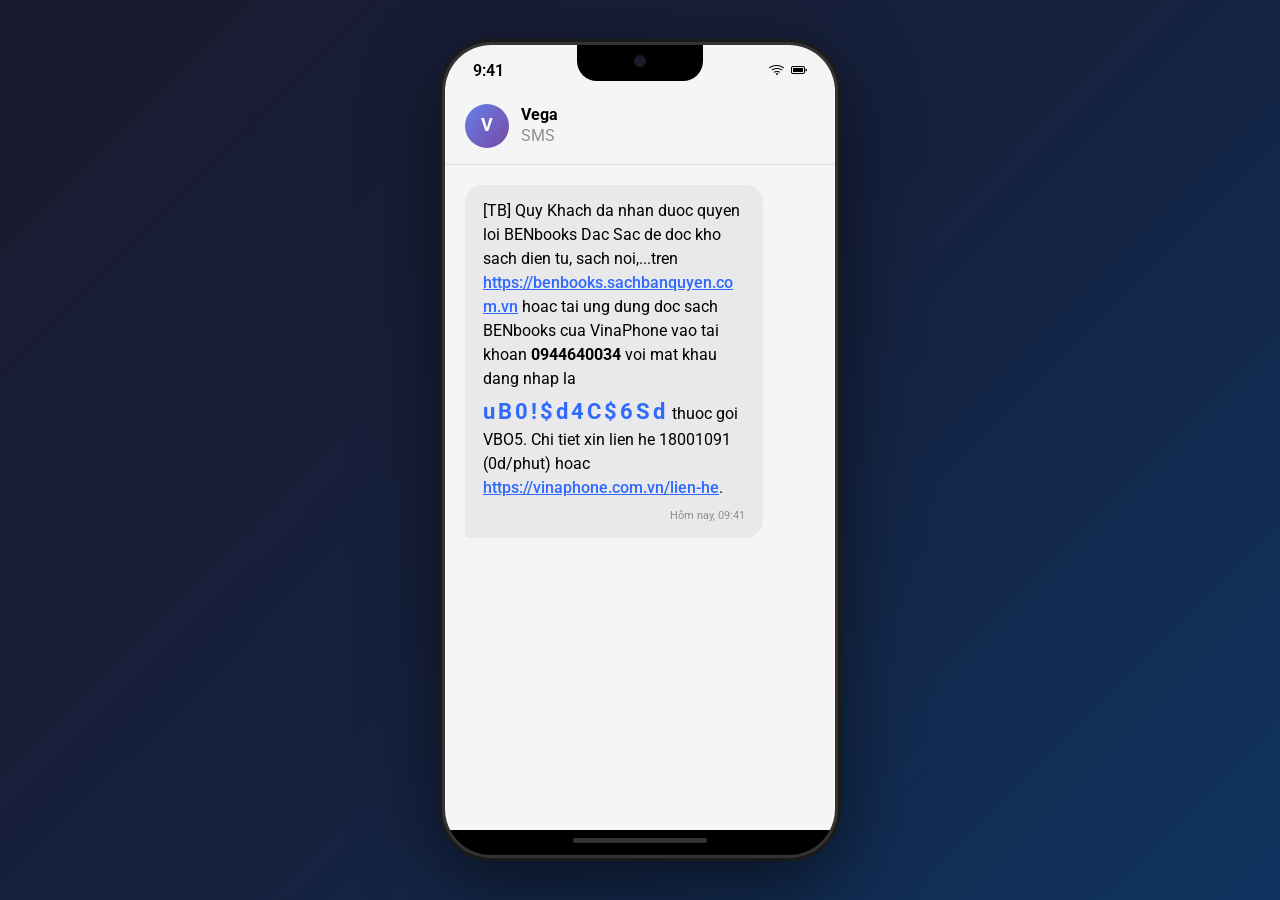
==== index.html @ 1af97e87 "feat: implement fullwidth suggested books block before footer" ====
<!DOCTYPE html>
<html lang="vi">
<head>
  <meta charset="UTF-8">
  <meta name="viewport" content="width=device-width, initial-scale=1.0">
  <meta name="description" content="BenBooks - Thư viện sách điện tử hội viên. Đọc sách online, ebook, audiobook chất lượng cao.">
  <title>BenBooks — Thư viện sách Hội viên</title>

  <!-- Bootstrap 5.3 -->
  <link href="https://cdn.jsdelivr.net/npm/bootstrap@5.3.2/dist/css/bootstrap.min.css" rel="stylesheet">
  <link href="https://cdn.jsdelivr.net/npm/bootstrap-icons@1.11.3/font/bootstrap-icons.min.css" rel="stylesheet">
  <!-- Custom -->
  <link href="https://cdn.jsdelivr.net/npm/@fancyapps/ui@5.0/dist/fancybox/fancybox.css" rel="stylesheet" />
  <link rel="stylesheet" href="css/style.css">
</head>
<body>

  <!-- ═══════════════════════════════════════════
       STEP 1: SMS SIMULATOR (iPhone 17 Pro Frame)
       ═══════════════════════════════════════════ -->
  <section id="page-sms" class="page-section active sms-page">
    <div class="iphone-frame">
      <!-- Notch / Dynamic Island -->
      <div class="iphone-notch"></div>
      <!-- Status bar -->
      <div class="iphone-status-bar">
        <span>9:41</span>
        <span class="status-icons"><i class="bi bi-wifi"></i> <i class="bi bi-battery-full"></i></span>
      </div>
      <!-- SMS Content -->
      <div class="sms-screen">
        <div class="sms-header">
          <div class="sms-avatar">V</div>
          <div class="sms-sender-info">
            <div class="sms-sender-name">Vega</div>
            <div class="sms-sender-sub">SMS</div>
          </div>
        </div>
        <div class="sms-body">
          <div class="sms-bubble">
            <p>[TB] Quy Khach da nhan duoc quyen loi BENbooks Dac Sac de doc kho sach dien tu, sach noi,...tren <a href="#" id="sms-link" class="sms-link">https://benbooks.sachbanquyen.com.vn</a> hoac tai ung dung doc sach BENbooks cua VinaPhone vao tai khoan <strong>0944640034</strong> voi mat khau dang nhap la <span class="sms-code">uB0!$d4C$6Sd</span> thuoc goi VBO5. Chi tiet xin lien he 18001091 (0d/phut) hoac <a href="#" class="sms-link">https://vinaphone.com.vn/lien-he</a>.</p>
            <div class="sms-time">Hôm nay, 09:41</div>
          </div>
        </div>
      </div>
      <!-- Home indicator -->
      <div class="iphone-home-bar"></div>
    </div>
  </section>

  <!-- ═══════════════════════════════════════════
       SHARED: HEADER (Yellow)
       ═══════════════════════════════════════════ -->
  <header class="site-header hidden-init" id="site-header">
    <div class="container-1440">
      <div class="header-inner">
        <!-- Row 1: Logo (Left) and Mobile Actions (Right) -->
        <a href="#" class="header-logo">
          <img src="assets/images/benbooks-logo.svg" alt="BenBooks">
        </a>
        <div class="header-mobile-right">
           <img src="assets/images/vip-icon.svg" class="vip-badge-icon" alt="VIP">
           <div class="divider-vertical"></div>
           <a href="#" class="btn-user-avatar-mobile" id="btn-user-mobile"><i class="bi bi-person-fill"></i></a>
        </div>

        <!-- Row 2: Hamburger + Search Wrapper -->
        <div class="header-search-wrapper">
          <button class="btn-mobile-menu" aria-label="Menu" id="btn-mobile-menu-btn"><i class="bi bi-list"></i></button>
          <div class="header-search-container">
            <div class="header-search">
              <input type="text" id="header-search-input" placeholder="Nhập từ khóa tìm kiếm">
              <button class="btn-search"><i class="bi bi-search"></i></button>
            </div>
          </div>
        </div>

        <!-- Desktop khu vực Action bên phải -->
        <div class="header-actions">
          <div class="header-hotline">
            <i class="bi bi-telephone-inbound"></i>
            <div class="hotline-text">
               <span class="hotline-lbl">Hotline:</span>
               <strong>0382832993</strong>
            </div>
          </div>
          <button class="btn-goicuoc" id="btn-goicuoc-header">
            <img src="assets/images/vip-icon.svg" class="vip-img-icon" alt="VIP"> Gói Cước
          </button>
          <a href="#" class="btn-user-avatar" id="btn-user-desktop"><i class="bi bi-person-fill"></i></a>
        </div>
      </div>
    </div>
  </header>

  <!-- ═══════════════════════════════════════════
       STEP 2 & 5: HOMEPAGE / LIBRARY
       ═══════════════════════════════════════════ -->
  <section id="page-homepage" class="page-section">
    <div class="container-1440">
      <div class="main-layout">
        <!-- Sidebar -->
        <aside class="sidebar" id="sidebar-content"></aside>
        
        <!-- Mobile Sidebar Overlay -->
        <div class="sidebar-overlay" id="sidebar-overlay"></div>

        <!-- Main Content -->
        <main class="main-content">
          <!-- Banner -->
          <div class="banner-wrapper">
            <div class="banner-img">
              <img src="assets/images/banner-welcome.jpg" alt="Chào mừng đến với tủ sách Benbooks dành cho hội viên">
            </div>
          </div>

          <!-- Filter -->
          <div class="filter-section">
            <div class="section-header">
              <h3 class="h5-title-upper">TẤT CẢ SÁCH <span class="book-count" id="book-count">(0)</span></h3>
            </div>
            <div class="filter-bar">
              <div class="filter-badges">
                <span class="filter-badge active" data-filter="all"><i class="bi bi-grid-3x3-gap"></i> Tất cả</span>
                <span class="filter-badge" data-filter="Ebook"><i class="bi bi-book"></i> Ebook</span>
                <span class="filter-badge" data-filter="Audio"><i class="bi bi-headphones"></i> Audio</span>
              </div>
              <div class="sort-controls">
                <span class="sort-label small-14">Sắp xếp theo:</span>
                <div class="sort-buttons">
                  <button class="sort-btn active" data-sort="popular">Bán chạy</button>
                  <button class="sort-btn" data-sort="views">Phổ biến</button>
                  <button class="sort-btn" data-sort="newest">Mới nhất</button>
                  <button class="sort-btn" data-sort="price">Theo giá</button>
                </div>
              </div>
            </div>
          </div>

          <!-- Books Grid -->
          <div class="books-grid" id="books-grid"></div>

          <!-- Pagination -->
          <div class="pagination-wrapper">
            <ul class="pagination" id="pagination-list"></ul>
          </div>
        </main>
      </div>
    </div>
  </section>

  <!-- ═══════════════════════════════════════════
       STEP 3: LOGIN PAGE
       ═══════════════════════════════════════════ -->
  <section id="page-login" class="page-section">
    <div class="login-page-wrapper">
      <div class="login-card">
        <h2 class="h5-title-upper">ĐĂNG NHẬP HỆ THỐNG</h2>
        <div class="mb-3 text-start">
          <div class="input-group">
            <span class="input-group-text"><i class="bi bi-telephone"></i></span>
            <input type="tel" class="form-control" id="login-phone" value="+84944640034" placeholder="Số điện thoại">
          </div>
        </div>
        <div class="mb-3 text-start">
          <div class="input-group">
            <span class="input-group-text"><i class="bi bi-shield-lock"></i></span>
            <input type="text" class="form-control" id="login-code" placeholder="Nhập mật khẩu đăng nhập từ SMS">
            <span class="input-group-text" style="cursor:pointer"><i class="bi bi-eye-slash" id="toggle-code"></i></span>
          </div>
        </div>
        <button class="btn-login" id="btn-login">
          <span class="btn-login-text">ĐĂNG NHẬP</span>
          <span class="btn-login-loader d-none"><span class="spinner-border spinner-border-sm me-2"></span>Đang xử lý...</span>
        </button>
      </div>
    </div>
  </section>

  <!-- ═══════════════════════════════════════════
       STEP 6: BOOK DETAIL
       ═══════════════════════════════════════════ -->
  <section id="page-detail" class="page-section">
    <!-- Top Block: Full-width White Background -->
    <div class="detail-top-bg pt-3 pb-4">
      <div class="detail-wrapper container-1440">
        <!-- Breadcrumb -->
        <nav class="breadcrumb-bar">
          <a href="#" data-action="go-homepage"><i class="bi bi-house"></i> Trang chủ</a>
          <span> / </span>
          <a href="#" id="detail-crumb-cat" data-action="go-homepage">Ebook</a>
          <span> / </span>
          <span id="detail-crumb-title">...</span>
        </nav>

        <div class="row g-4 mb-4">
          <!-- LEFT: Cover + Thumbs -->
          <div class="col-lg-6">
            <div class="detail-cover-wrap">
              <div class="detail-cover-box" id="detail-cover-box">
                <img src="" id="detail-cover-img" alt="Book Cover" class="hidden-init">
                <span id="detail-cover-loading">Đang tải...</span>
              </div>
              <!-- Tag Hội Viên Overlay -->
              <img src="assets/images/tag-hoi-vien.svg" alt="Hội Viên Tag" class="cover-tag-vip" id="detail-cover-tag" style="display:none;">
            </div>
            
            <!-- Thumbs Carousel Strip -->
            <div class="detail-thumbs-container" id="detail-thumbs-list">
              <!-- Sẽ được fill bằng app.js -->
            </div>
          </div>

          <!-- RIGHT: Book Info -->
          <div class="col-lg-6 detail-info-column">
            <h1 class="detail-h1" id="detail-book-title">[Ebook] Đang tải...</h1>
            <p class="detail-subtitle" id="detail-subtitle">Subtitle title</p>

            <div class="detail-meta">
              <span class="detail-rating"><strong id="detail-book-rating">4.5</strong> <span class="stars">★★★★★</span></span>
              <span class="meta-divider"></span>
              <span class="detail-views"><strong id="detail-book-views">52358</strong> Lượt xem</span>
              <span class="meta-divider"></span>
              <span class="detail-editions"><strong id="detail-book-editions">3639</strong> Đã bán</span>
              
              <div class="meta-action-right">
                <button class="btn-share-round"><i class="bi bi-share-fill"></i></button>
              </div>
            </div>

            <table class="detail-info-table">
              <tr>
                <td class="lbl">Danh mục:</td>
                <td id="detail-cat-link">
                  <span class="category-tag">Sách Thiếu nhi</span>
                  <span class="category-tag">Minh họa</span>
                  <span class="category-tag">Truyện tranh</span>
                </td>
              </tr>
              <tr>
                <td class="lbl">Gói cước:</td>
                <td id="detail-package">
                  <img src="assets/images/tag-hoi-vien.svg" alt="Hội Viên" style="height: 22px; vertical-align: middle;">
                </td>
              </tr>
            </table>

            <div class="detail-formats-section">
              <p class="detail-label">Chọn loại</p>
              <div class="detail-formats-grid" id="detail-format-selector">
                <!-- Cards format hiển thị tại đây -->
              </div>
            </div>

            <button class="btn-read-now-large" id="btn-read-now">Đọc ngay</button>
          </div>
        </div>
      </div>
    </div> <!-- / .detail-top-bg -->

    <!-- Bottom Block: Two Column Layout (Left Info, Right Sidebar) -->
    <div class="detail-bottom-bg py-5">
      <div class="container-1440">
        <div class="main-layout detail-bottom-layout">
          <!-- Main Content Left -->
          <main class="main-content">
            
            <!-- Author & Publisher Section -->
            <div class="row gx-4 mb-4 author-publisher-row">
              <div class="col-md-6 mb-3 mb-md-0">
                <div class="author-pub-block">
                  <span class="ap-label">Tác giả</span>
                  <div class="ap-content">
                    <div class="d-flex align-items-center">
                      <img src="assets/images/author-avatar-placeholder.jpg" class="author-avatar" onerror="this.style.display='none';this.nextElementSibling.style.display='flex'">
                      <div class="author-avatar-fallback">EC</div>
                      <div class="ms-3">
                        <div class="author-name-row">
                          <strong id="detail-author-name">Elizabeth Cole</strong>
                        </div>
                        <div class="author-role" id="author-role">Chủ biên</div>
                      </div>
                    </div>
                    <button class="btn-xem-chi-tiet">Xem chi tiết</button>
                  </div>
                </div>
              </div>
              <div class="col-md-6">
                <div class="author-pub-block">
                  <span class="ap-label">Được bán bởi:</span>
                  <div class="ap-content">
                    <div class="d-flex align-items-center">
                      <img src="assets/images/benito-logo-short.svg" class="nxb-logo" alt="NXB Logo" onerror="this.src='assets/images/tag-hoi-vien.svg'">
                      <div class="ms-3">
                        <div class="publisher-name" id="publisher-name">Công ty CP văn hóa và bản quyền Benito</div>
                        <div class="publisher-addr"><i class="bi bi-shield-check" style="color:#28a745"></i> Nhà phát hành tin cậy</div>
                      </div>
                    </div>
                  </div>
                </div>
              </div>
            </div>

            <!-- Publication Info -->
            <div class="yellow-header-box mb-4">
              <div class="yellow-header">THÔNG TIN XUẤT BẢN</div>
              <div class="pub-grid">
                <div class="pub-cell pub-label"><i class="bi bi-building"></i> NXB:</div>
                <div class="pub-cell">Nhà Xuất Bản xây dựng</div>
                <div class="pub-cell pub-label"><i class="bi bi-person"></i> Người dịch:</div>
                <div class="pub-cell">Phạm Vĩnh Cư</div>

                <div class="pub-cell pub-label"><i class="bi bi-calendar"></i> Năm XB:</div>
                <div class="pub-cell">2019</div>
                <div class="pub-cell pub-label"><i class="bi bi-book"></i> Loại sách:</div>
                <div class="pub-cell">Ebook; Sách giấy; Audio Book</div>

                <div class="pub-cell pub-label"><i class="bi bi-rulers"></i> Kt bìa:</div>
                <div class="pub-cell">16x24 cm</div>
                <div class="pub-cell pub-label"><i class="bi bi-file-earmark-text"></i> Số trang:</div>
                <div class="pub-cell">202 trang</div>

                <div class="pub-cell pub-label"><i class="bi bi-globe"></i> Quốc gia:</div>
                <div class="pub-cell">Đức</div>
                <div class="pub-cell pub-label"><i class="bi bi-translate"></i> Ngôn ngữ:</div>
                <div class="pub-cell">Tiếng Việt</div>
                
                <div class="pub-cell pub-label"><i class="bi bi-upc-scan"></i> Mã ISBN:</div>
                <div class="pub-cell">978-604-82-3892-6</div>
                <div class="pub-cell pub-label"><i class="bi bi-phone"></i> Mã ISBN Điện tử:</div>
                <div class="pub-cell">978-604-82-3892-6</div>
              </div>
            </div>

            <!-- Tabs: Giới thiệu / Mục lục -->
            <div class="detail-tabs mb-4">
              <div class="yellow-tabs-bar">
                <ul class="nav nav-pills" role="tablist">
                  <li class="nav-item"><button class="nav-link active" data-bs-toggle="tab" data-bs-target="#tab-intro">Giới thiệu</button></li>
                  <li class="nav-item"><button class="nav-link" data-bs-toggle="tab" data-bs-target="#tab-toc">Mục lục</button></li>
                </ul>
              </div>
              <div class="tab-content yellow-tabs-content">
                <div class="tab-pane fade show active" id="tab-intro">
                  <div class="tab-content-body" id="detail-book-desc">
                    <strong>Cơ thể siêu rắc rối</strong><br><br>Nhấn xem đầy đủ để hiển thị mô tả chi tiết của sách.
                  </div>
                  <a href="#" class="see-more-down"><i class="bi bi-chevron-down"></i> Xem đầy đủ</a>
                </div>
                <div class="tab-pane fade" id="tab-toc">
                  <div class="tab-content-body" id="detail-book-toc">
                    <ul class="toc-list">
                      <li>Chương 1: Khởi đầu</li>
                      <li>Chương 2: Hành trình</li>
                    </ul>
                  </div>
                </div>
              </div>
            </div>

            <!-- Comments -->
            <div class="yellow-header-box mb-4">
              <div class="yellow-header">BÌNH LUẬN</div>
              <div class="comments-body">
                <div class="comment-item">
                  <div class="comment-avatar">T</div>
                  <div class="comment-content">
                    <strong>Tiến</strong>
                    <p>Mình không mua được sách Admin ơi?</p>
                    <div class="comment-actions"><a href="#">Trả lời</a><span> - 23 giờ trước</span></div>
                    
                    <!-- Nested Reply -->
                    <div class="comment-reply">
                      <img src="assets/images/benito-logo-short.svg" class="reply-avatar" alt="Admin" onerror="this.src='assets/images/tag-hoi-vien.svg'">
                      <div class="reply-content">
                        <strong>Thành Luân</strong> <span class="badge-admin">Quản Trị Viên</span>
                        <p>Chào bạn!<br>Bên mình đã nhắn tin hướng dẫn, bạn vui lòng kiểm tra email nhé!<br>Xin cảm ơn bạn.</p>
                        <div class="comment-actions"><a href="#">Trả lời</a><span> - 23 giờ trước</span></div>
                      </div>
                    </div>
                  </div>
                </div>
                
                <div class="comment-input-box mt-3">
                  <textarea rows="3" placeholder="Mời Bạn để lại bình luận..."></textarea>
                  <div class="text-end mt-2 me-2 mb-2"><button class="btn-comment-submit">Gửi bình luận</button></div>
                </div>
              </div>
            </div>

            <!-- Related Books -->
            <div class="related-section mb-4">
              <div class="section-header">
                <h3 class="h5-title-upper"><i class="bi bi-book"></i> SÁCH CÙNG CHỦ ĐỀ</h3>
                <a href="#" data-action="go-homepage">Xem tất cả <i class="bi bi-chevron-right"></i></a>
              </div>
              <div class="books-scroll-wrap" id="related-books-grid"></div>
            </div>


          </main> <!-- / .main-content -->

          <!-- Sidebar Right -->
          <aside class="sidebar details-page-sidebar">
            <div class="vip-cta-box mb-4">
              <img src="assets/images/vip-icon.svg" class="vip-icon-lg" alt="VIP" onerror="this.src='assets/images/tag-hoi-vien.svg'">
              <p>Đọc toàn bộ kho sách 10,000+<br>sách điện tử, sách nói, sách<br>tương tác... trên toàn hệ thống<br>benbooks</p>
              <button class="btn-tro-thanh-hv">Trở thành hội viên</button>
            </div>
            
            <div id="detail-sidebar-content">
              <!-- Sẽ được fill bằng createSidebarHTML() nhưng kế thừa CSS vàng -->
            </div>
          </aside>

        </div> <!-- / .main-layout -->
      </div>
    </div> <!-- / .detail-bottom-bg -->

    <!-- FULL WIDTH SUGGESTION BLOCK -->
    <div class="suggested-fullwidth-block">
      <div class="container-1440">
        <h3 class="h5-title-upper text-uppercase" style="font-weight:700">GỢI Ý CHO BẠN</h3>
        <div class="suggested-carousel-wrap">
          <button class="btn-carousel-nav prev"><i class="bi bi-chevron-left"></i></button>
          <div class="books-scroll-wrap" id="suggested-books-grid"></div>
          <button class="btn-carousel-nav next"><i class="bi bi-chevron-right"></i></button>
        </div>
      </div>
    </div>
  </section>


  <!-- ═══════════════════════════════════════════
       READER OVERLAY (Full-screen EPUB Reader)
       ═══════════════════════════════════════════ -->
  <div class="reader-overlay" id="reader-overlay">
    <div class="reader-header-bar">
      <div class="reader-header-left">
        <button data-action="close-reader"><i class="bi bi-arrow-left"></i> Đóng</button>
        <button id="btn-toggle-toc" class="reader-toc-btn"><i class="bi bi-list"></i> Mục lục</button>
      </div>
      <span class="reader-title" id="reader-book-title">Đang đọc...</span>
      <div class="reader-header-right">
        <button id="btn-font-decrease" class="reader-font-btn" title="Thu nhỏ chữ"><i class="bi bi-type"></i>−</button>
        <span class="reader-font-size" id="reader-font-size">16</span>
        <button id="btn-font-increase" class="reader-font-btn" title="Phóng to chữ"><i class="bi bi-type"></i>+</button>
        <button id="btn-reader-settings" title="Cài đặt"><i class="bi bi-gear"></i></button>
        <button data-action="close-reader"><i class="bi bi-x-lg"></i></button>
        
        <!-- Settings Panel -->
        <div class="reader-settings-panel" id="reader-settings-panel">
          <div class="setting-group">
            <span class="setting-label">Màu nền</span>
            <div class="setting-options">
              <button class="setting-btn setting-theme-light active" data-theme="light">Sáng</button>
              <button class="setting-btn setting-theme-sepia" data-theme="sepia">Vàng</button>
              <button class="setting-btn setting-theme-dark" data-theme="dark">Tối</button>
            </div>
          </div>
          <div class="setting-group">
            <span class="setting-label">Phông chữ</span>
            <div class="setting-options">
              <button class="setting-btn active" data-font="sans-serif">Hiện đại</button>
              <button class="setting-btn" data-font="serif" style="font-family: Georgia, serif;">Sách in</button>
            </div>
          </div>
          <div class="setting-group">
            <span class="setting-label">Giãn dòng</span>
            <div class="setting-options">
              <button class="setting-btn" data-lineheight="1.4">Hẹp</button>
              <button class="setting-btn active" data-lineheight="1.8">Vừa</button>
              <button class="setting-btn" data-lineheight="2.2">Rộng</button>
            </div>
          </div>
        </div>
      </div>
    </div>
    <div class="reader-main">
      <!-- TOC Sidebar -->
      <div class="reader-toc-panel" id="reader-toc-panel">
        <div class="reader-toc-header"><strong>Mục lục</strong></div>
        <ul class="reader-toc-list" id="reader-toc-list"></ul>
      </div>
      <!-- EPUB Viewer -->
      <div class="reader-body" id="reader-body">
        <div class="reader-loading" id="reader-loading">
          <div class="spinner-border text-warning" role="status"></div>
          <p>Đang tải sách...</p>
        </div>
        <div id="epub-viewer"></div>
      </div>
    </div>
    <div class="reader-footer-bar">
      <button id="btn-prev-page"><i class="bi bi-chevron-left"></i> Trang trước</button>
      <span class="page-indicator" id="page-indicator">Đang tải...</span>
      <button id="btn-next-page">Trang sau <i class="bi bi-chevron-right"></i></button>
    </div>
  </div>

  <!-- ═══════════════════════════════════════════
       MODALS
       ═══════════════════════════════════════════ -->
  <!-- Step 2: Activation Modal -->
  <div class="modal fade" id="activateModal" data-bs-backdrop="static" tabindex="-1">
    <div class="modal-dialog modal-dialog-centered">
      <div class="modal-content">
        <div class="modal-header"><button type="button" class="btn-close" data-bs-dismiss="modal"></button></div>
        <div class="modal-body text-center">
          <h4 class="title-hoivien">Truy cập vào Benbook Data</h4>
          <button class="btn-activate mt-3" id="btn-activate-account">KÍCH HOẠT TÀI KHOẢN</button>
        </div>
      </div>
    </div>
  </div>

  <!-- Step 4: Welcome Modal -->
  <div class="modal fade" id="successModal" tabindex="-1">
    <div class="modal-dialog modal-dialog-centered">
      <div class="modal-content">
        <div class="modal-header"><button type="button" class="btn-close" data-bs-dismiss="modal"></button></div>
        <div class="modal-body modal-success text-center">
          <img src="assets/images/vip-icon.svg" alt="VIP" style="width: 64px; height: auto; margin-bottom: 16px;">
          <h4 class="title-hoivien">Chào mừng đến với gói đọc Benbooks<br>dành cho hội viên</h4>
          <p class="time-remaining">Thời Gian Còn Lại: <strong>31 Ngày</strong></p>
          <button class="btn-activate mt-2" id="btn-go-library">VÀO ĐỌC SÁCH</button>
        </div>
      </div>
    </div>
  </div>

  <!-- ═══════════════════════════════════════════
       FOOTER
       ═══════════════════════════════════════════ -->
  <footer class="site-footer hidden-init" id="site-footer">
    <div class="footer-inner container-1440">
      <div class="footer-grid">
        <div class="footer-col footer-company-info">
          <h5>Công ty cổ phần Văn hóa và Bản quyền Benito</h5>
          <p class="company-time">(Hoạt động từ 8h - 17h, Thứ 2 - Thứ 7)</p>
          <div class="contact-row">
            <div class="contact-icon"><i class="bi bi-geo-alt"></i></div>
            <p>Lô 35 Khu Bãi Sậy, phường Hà Đông, TP. Hà Nội</p>
          </div>

          <div class="contact-row">
            <div class="contact-icon"><i class="bi bi-telephone"></i></div>
            <p>Hotline: <strong>0888 080 290</strong></p>
          </div>
          <div class="contact-row">
            <div class="contact-icon"><i class="bi bi-envelope"></i></div>
            <p>Email: haianh.pham@benitovn.com</p>
          </div>
          <div class="contact-row">
            <div class="contact-icon"><i class="bi bi-file-earmark-text"></i></div>
            <p>Mã số thuế: 0109653575</p>
          </div>
        </div>
        <div class="footer-col footer-nav-group">
          <h5>Hỗ trợ khách hàng</h5>
          <ul>
            <li><a href="#">Hướng dẫn đọc sách ebook</a></li>
            <li><a href="#">Hướng dẫn thuê sách ebook</a></li>
            <li><a href="#">Hướng dẫn đăng ký tài khoản</a></li>
          </ul>
        </div>
        <div class="footer-col footer-nav-group">
          <h5>Chính sách - điều khoản</h5>
          <ul>
            <li><a href="#">Chính sách bảo mật</a></li>
            <li><a href="#">Điều khoản sử dụng</a></li>
          </ul>
        </div>
        <div class="footer-col footer-nav-group">
          <h5>Về chúng tôi</h5>
          <ul>
            <li><a href="#">Giới thiệu</a></li>
            <li><a href="#">Liên hệ</a></li>
          </ul>
        </div>
      </div>

      <div class="footer-bottom-row">
        <div class="app-downloads">
          <img src="assets/images/download-ios.svg" alt="App Store">
          <img src="assets/images/download-chplay.svg" alt="Google Play">
        </div>
        <div class="footer-cert">
          <img src="assets/images/bo-cong-thuong.png" alt="Bộ Công Thương">
        </div>
      </div>
    </div>
    <div class="footer-bottom">Copyright &copy; 2021 - Benito. All rights reserved.</div>
  </footer>

  <!-- Floating Actions -->
  <div class="floating-actions hidden-init" id="floating-actions">
    <button class="floating-btn messenger"><img src="assets/images/messenger.svg" alt="Messenger"></button>
    <button class="floating-btn zalo"><img src="assets/images/zalo.svg" alt="Zalo"></button>
    <button class="floating-btn scroll-top" id="btn-scroll-top"><i class="bi bi-chevron-up"></i></button>
  </div>

  <!-- Toast -->
  <div id="app-toast"></div>

  <!-- Image Gallery Modal (Replaced by Fancybox 5) -->

  <!-- Scripts -->
  <script src="https://cdn.jsdelivr.net/npm/bootstrap@5.3.2/dist/js/bootstrap.bundle.min.js"></script>
  <script src="https://cdnjs.cloudflare.com/ajax/libs/jszip/3.1.5/jszip.min.js"></script>
  <script src="https://cdn.jsdelivr.net/npm/epubjs/dist/epub.min.js"></script>
  <script src="https://cdn.jsdelivr.net/npm/@fancyapps/ui@5.0/dist/fancybox/fancybox.umd.js"></script>
  <script>
    document.addEventListener('DOMContentLoaded', () => {
      if (typeof Fancybox !== 'undefined') {
        Fancybox.bind("[data-fancybox]", {
          Hash: false,
          Thumbs: { autoStart: true }
        });
      }
    });
  </script>
  <script src="js/data.js"></script>
  <script src="js/app.js"></script>
</body>
</html>
---- css/style.css ----
/* =============================================
   BENBOOKS PLUS Ã¢â‚¬â€ DESIGN SYSTEM & STYLES
   6-Step Flow: SMS Ã¢â€ â€™ Homepage Ã¢â€ â€™ Login Ã¢â€ â€™ Welcome Ã¢â€ â€™ Library Ã¢â€ â€™ Detail
   ============================================= */

@import url('https://fonts.googleapis.com/css2?family=Roboto:wght@300;400;500;700;900&display=swap');

/* =============================================
   1. CSS VARIABLES (DESIGN TOKENS)
   ============================================= */
:root {
  --primary:          #FFC300;
  --secondary:        #352B2B;
  --bg-page:          #FFF8E6;
  --text-dark:        #2D2D2D;
  --price-red:        #E20000;
  --link-blue:        #2F69FD;
  --btn-gold:         #E8AC00;
  --btn-gold-hover:   #D49B00;
  --line-category:    rgba(181, 109, 0, 0.3);
  --white:            #FFFFFF;
  --icon:             #8F8F8F;
  --grayline:         #D4D4D4;
  --success:          #22C55E;
  --header-bg:        var(--primary);
  --footer-bg:        var(--secondary);
  --card-bg:          var(--white);
  --sidebar-bg:       var(--white);
  --badge-vip:        linear-gradient(135deg, #E8AC00 0%, #FFC300 100%);
  --overlay-dark:     rgba(0, 0, 0, 0.55);
  --font:             'Roboto', sans-serif;
  --gutter:           32px;
  --header-h:         72px;
  --sidebar-w:        340px;
  --max-w:            1440px;
  --fast:             0.18s ease;
  --ease:             0.28s ease;
  --slow:             0.45s ease;
  --shadow-sm:        0 1px 4px rgba(0,0,0,0.06);
  --shadow-md:        0 4px 14px rgba(0,0,0,0.10);
  --shadow-lg:        0 8px 30px rgba(0,0,0,0.14);
  --shadow-card:      0 2px 8px rgba(0,0,0,0.06);
  --radius-sm:        4px;
  --radius-md:        8px;
  --radius-lg:        12px;
  --radius-xl:        16px;
}

/* =============================================
   2. RESET & BASE
   ============================================= */
*,*::before,*::after { box-sizing: border-box; margin: 0; padding: 0; }
html { scroll-behavior: smooth; -webkit-font-smoothing: antialiased; }
body {
  font-family: var(--font); font-size: 16px; font-weight: 400;
  line-height: 130%; color: var(--text-dark); background: var(--bg-page); overflow-x: hidden;
}
a { color: var(--link-blue); text-decoration: none; transition: color var(--fast); }
a:hover { color: var(--primary); }
img { max-width: 100%; height: auto; }
ul { list-style: none; }
button { font-family: var(--font); }


/* =============================================
   3. TYPOGRAPHY (Figma Font Styles Manager Ã¢â‚¬â€ 16 styles)
   ============================================= */
/* H1 - Booktitle - 26pt - B */
.h1-title,
.detail-h1        { font-size: 26px; font-weight: 700; line-height: 130%; letter-spacing: 0; }

/* H2 - 24pt - B */
.h2-title         { font-size: 24px; font-weight: 700; line-height: 130%; letter-spacing: 0; }

/* H3 - 22pt - B */
.h3-title         { font-size: 22px; font-weight: 700; line-height: 130%; letter-spacing: 0; }

/* H4 - 20pt - B */
.h4-title         { font-size: 20px; font-weight: 700; line-height: 130%; letter-spacing: 0; }

/* H5 - 18pt - B - Uppercase */
.h5-title-upper   { font-size: 18px; font-weight: 700; line-height: 130%; letter-spacing: 0; text-transform: uppercase; }

/* H5 - 18 - B */
.h5-title         { font-size: 18px; font-weight: 700; line-height: 130%; letter-spacing: 0; }

/* H6 - 16pt - ExtraB */
.h6-extra         { font-size: 16px; font-weight: 800; line-height: 130%; letter-spacing: 0; }

/* H6 - Title - 16 - B (SemiBold) */
.h6-title         { font-size: 16px; font-weight: 600; line-height: 130%; letter-spacing: 0; }

/* H6 - NavMenu - 16 - B (Medium, letter-spacing: 0.5px) */
.h6-nav           { font-size: 16px; font-weight: 500; line-height: 130%; letter-spacing: 0.5px; }

/* Title-hoi-vien (Bold, letter-spacing: -0.2px) */
.title-hoivien    { font-size: 16px; font-weight: 700; line-height: 130%; letter-spacing: -0.2px; }

/* Body - 16pt - R (Regular) */
.body-r           { font-size: 16px; font-weight: 400; line-height: 130%; letter-spacing: 0; }

/* Body - 16 - M (Medium) */
.body-md          { font-size: 16px; font-weight: 500; line-height: 130%; letter-spacing: 0; }

/* Button - XL - 18pt - SM (Bold) */
.btn-xl           { font-size: 18px; font-weight: 700; line-height: 130%; letter-spacing: 0; }

/* Button - XL - 18px - R default (Regular) */
.btn-xl-default   { font-size: 18px; font-weight: 400; line-height: 130%; letter-spacing: 0; }

/* Small - 14pt - R */
.small-14         { font-size: 16px; font-weight: 400; line-height: 130%; letter-spacing: 0; }

/* Tini - 12pt - R (line-height: 150%) */
.tiny-12          { font-size: 16px; font-weight: 400; line-height: 150%; letter-spacing: 0; }

/* =============================================
   4. CONTAINER-1440
   ============================================= */
.container-1440 { width: 100%; padding-left: var(--gutter); padding-right: var(--gutter); }
@media (min-width: 1440px) {
  .container-1440 { max-width: var(--max-w); margin: 0 auto; padding-left: 0; padding-right: 0; }
}

/* =============================================
   5. SPA PAGE STATES & TRANSITIONS
   ============================================= */
.page-section {
  display: none; opacity: 0;
  animation: none;
}
.page-section.active {
  display: block; opacity: 1;
  animation: fadeSlideIn 0.5s ease forwards;
}

@keyframes fadeSlideIn {
  from { opacity: 0; transform: translateY(16px); }
  to   { opacity: 1; transform: translateY(0); }
}
@keyframes fadeIn {
  from { opacity: 0; }
  to   { opacity: 1; }
}
@keyframes fadeInUp {
  from { opacity: 0; transform: translateY(20px); }
  to   { opacity: 1; transform: translateY(0); }
}
@keyframes scaleIn {
  from { opacity: 0; transform: scale(0.88); }
  to   { opacity: 1; transform: scale(1); }
}

/* =============================================
   6. IPHONE 17 PRO FRAME (CSS Pure)
   ============================================= */
.sms-page {
  min-height: 100vh;
  align-items: center;
  justify-content: center;
  background: linear-gradient(135deg, #1a1a2e 0%, #16213e 50%, #0f3460 100%);
}
.sms-page.active { display: flex; }

.iphone-frame {
  width: 100%;
  max-width: min(390px, 90vw);
  min-width: 280px;
  height: 90vh;
  max-height: 844px;
  background: #000;
  border-radius: 46px;
  position: relative;
  overflow: hidden;
  box-shadow: 0 0 0 3px #333, 0 0 0 6px #1a1a1a, 0 25px 80px rgba(0,0,0,0.6);
  display: flex;
  flex-direction: column;
}

.iphone-notch {
  width: 126px; height: 36px;
  background: #000;
  border-radius: 0 0 20px 20px;
  position: absolute;
  top: 0; left: 50%; transform: translateX(-50%);
  z-index: 10;
}
.iphone-notch::after {
  content: '';
  width: 12px; height: 12px;
  background: #1a1a2e;
  border-radius: 50%;
  position: absolute;
  top: 10px; left: 50%; transform: translateX(-50%);
}

.iphone-status-bar {
  display: flex; justify-content: space-between; align-items: center;
  padding: 14px 28px 0;
  font-size: 16px; font-weight: 600; color: #fff;
  z-index: 5;
  background: #f5f5f5;
  color: #000;
  padding-top: 16px;
  padding-bottom: 6px;
}
.status-icons { display: flex; gap: 6px; font-size: 16px; }

.sms-screen {
  flex: 1; background: #f5f5f5; overflow-y: auto;
}

.sms-header {
  display: flex; align-items: center; gap: 12px;
  padding: 16px 20px;
  background: #f5f5f5;
  border-bottom: 1px solid #e0e0e0;
}
.sms-avatar {
  width: 44px; height: 44px; border-radius: 50%;
  background: linear-gradient(135deg, #667eea 0%, #764ba2 100%);
  color: #fff; display: flex; align-items: center; justify-content: center;
  font-weight: 700; font-size: 18px;
}
.sms-sender-name { font-weight: 700; font-size: 16px; color: #000; }
.sms-sender-sub { font-size: 16px; color: #8e8e93; }

.sms-body { padding: 20px; }
.sms-bubble {
  background: #e9e9eb;
  border-radius: 18px 18px 18px 4px;
  padding: 14px 18px;
  font-size: 16px;
  line-height: 1.5;
  color: #000;
  max-width: 85%;
  position: relative;
  animation: fadeInUp 0.6s ease 0.3s both;
  word-wrap: break-word;
  word-break: break-word;
}
.sms-bubble p { margin-bottom: 0; }
.sms-link {
  color: var(--link-blue) !important;
  font-weight: 500;
  text-decoration: underline !important;
  cursor: pointer;
  transition: color 0.2s ease;
}
.sms-link:hover { color: var(--primary) !important; }
.sms-code {
  display: inline-block;
  font-size: 22px; font-weight: 700;
  color: var(--link-blue);
  letter-spacing: 3px;
  margin-top: 4px;
}
.sms-time {
  font-size: 11px; color: #8e8e93;
  margin-top: 8px; text-align: right;
}

.iphone-home-bar {
  width: 134px; height: 5px;
  background: #333; border-radius: 3px;
  margin: 8px auto 12px;
}

/* =============================================
   7. HEADER
   ============================================= */
.hidden-init { display: none !important; }

.site-header {
  background: var(--header-bg); 
  position: sticky; top: 0; z-index: 1000;
  box-shadow: 0 2px 8px rgba(0,0,0,0.08);
  padding: 12px 0;
}
.header-inner { display: flex; align-items: center; justify-content: space-between; gap: 20px; }
.btn-mobile-menu { display: none; background: transparent; border: none; font-size: 36px; color: var(--text-dark); cursor: pointer; padding: 0; }
.header-logo img { height: 46px; transition: transform var(--fast); }
.header-logo:hover img { transform: scale(1.05); }

.header-search-wrapper { flex: 1; max-width: 500px; margin: 0 auto; display: flex; align-items: center; gap: 16px; justify-content: center; }
.header-search-container { flex: 1; width: 100%; display: flex; justify-content: center; }
.header-search { position: relative; width: 100%; box-shadow: inset 0 1px 3px rgba(0,0,0,0.05); border-radius: 26px; }
.header-search input {
  width: 100%; height: 46px; /* Reduced from 52px */
  border: none; border-radius: 26px;
  padding: 0 54px 0 24px; font-size: 16px; font-family: var(--font);
  background: var(--white); outline: none; transition: box-shadow var(--fast);
}
.header-search input:focus { box-shadow: 0 0 0 3px rgba(53,43,43,0.12); }
.header-search input::placeholder { color: var(--icon); }
.header-search .btn-search {
  position: absolute; right: 4px; top: 50%; transform: translateY(-50%);
  width: 38px; height: 38px; border: none; border-radius: 50%;
  background: var(--btn-gold); color: var(--text-dark); cursor: pointer;
  display: flex; align-items: center; justify-content: center;
  font-size: 18px; transition: transform var(--fast);
}
.header-search .btn-search:hover { transform: translateY(-50%) scale(1.08); }

.header-mobile-right { display: none; align-items: center; gap: 14px; }
.divider-vertical { width: 1px; height: 28px; background: rgba(0,0,0,0.15); }
.btn-user-avatar-mobile { 
  width: 36px; height: 36px; border-radius: 50%; background: var(--white);
  color: var(--primary); display: flex; align-items: center; justify-content: center; font-size: 24px; text-decoration: none;
}
.vip-badge-icon { width: 36px; height: 36px; }

.header-actions { display: flex; align-items: center; gap: 24px; }
.header-hotline { display: flex; align-items: center; gap: 8px; color: var(--text-dark); white-space: nowrap; }
.header-hotline i { font-size: 26px; }
.hotline-text { display: flex; flex-direction: column; line-height: 1.1; }
.hotline-lbl { font-size: 13px; font-weight: 500; }
.hotline-text strong { font-size: 16px; font-weight: 800; }

.btn-goicuoc {
  background: linear-gradient(180deg, #FF9900 0%, #FF6B00 100%);
  color: var(--white); border: 1px solid rgba(255,255,255,0.4);
  padding: 4px 14px 4px 6px; border-radius: 24px; font-weight: 700; font-size: 15px;
  cursor: pointer; display: flex; align-items: center; gap: 6px;
  transition: all var(--fast); box-shadow: 0 2px 6px rgba(255,107,0,0.3); white-space: nowrap;
}
.btn-goicuoc:hover { transform: translateY(-2px); box-shadow: 0 4px 10px rgba(255,107,0,0.5); }
.vip-img-icon {
  width: 22px; height: 22px;
}

.vip-badge-icon {
  width: 38px; height: 38px; border-radius: 50%;
  background: linear-gradient(135deg, #FFC300, #FF9900);
  border: 2px solid var(--white); color: var(--white); 
  display: flex; align-items: center; justify-content: center;
  font-weight: 900; font-size: 18px; box-shadow: 0 2px 4px rgba(0,0,0,0.1);
}
.btn-user-avatar {
  width: 42px; height: 42px; border-radius: 50%;
  background: var(--white); color: #FF9900;
  display: flex; align-items: center; justify-content: center;
  cursor: pointer; transition: all var(--fast); font-size: 24px; text-decoration: none;
}
.btn-user-avatar:hover { transform: scale(1.08); box-shadow: 0 2px 8px rgba(0,0,0,0.1); }


/* =============================================
   8. MAIN LAYOUT
   ============================================= */
.main-layout { display: flex; gap: 0; min-height: calc(100vh - var(--header-h)); }
.sidebar {
  width: var(--sidebar-w); min-width: var(--sidebar-w); background: transparent;
  padding: 24px 24px 24px 0; border-right: none;
  overflow-y: auto; max-height: calc(100vh - var(--header-h));
  position: sticky; top: var(--header-h);
}

/* Hide Scrollbar for Sidebar */
.sidebar { scrollbar-width: none; -ms-overflow-style: none; }
.sidebar::-webkit-scrollbar { display: none; }
.main-content { flex: 1; min-width: 0; }

/* =============================================
   9. SIDEBAR
   ============================================= */
.sidebar-section { 
  background: var(--white);
  padding: 0 0 16px 0; border-radius: var(--radius-lg);
  margin-bottom: 20px; overflow: hidden;
}
.sidebar-section-title {
  font-weight: 700; font-size: 16px; color: #1E1E1E;
  text-transform: uppercase;
  background: #F8E8C0;
  padding: 16px 20px; border-radius: 0;
  margin-bottom: 0px; display: flex; align-items: center; justify-content: flex-start;
}
.sidebar .accordion { padding: 0 20px; }
.sidebar .accordion-item { border: none; background: transparent; }
.sidebar .accordion-button {
  font-family: var(--font); font-weight: 500; font-size: 16px; color: var(--text-dark);
  padding: 14px 0; background: transparent; border: none; box-shadow: none;
  border-bottom: 1px dotted var(--line-category);
}
.sidebar .accordion-button:not(.collapsed) { color: var(--btn-gold); background: transparent; box-shadow: none; font-weight: 600; }
.sidebar .accordion-button::after { width: 12px; height: 12px; background-size: 12px; }
.sidebar .accordion-body { padding: 4px 0 4px 20px; }
.sidebar-link {
  display: block; padding: 8px 0; font-size: 16px; color: var(--text-dark);
  transition: color var(--fast), padding-left var(--fast); cursor: pointer;
  text-overflow: ellipsis; overflow: hidden; white-space: nowrap;
}
.sidebar-link::before {
  content: 'Ã¢â€â€'; color: var(--primary); font-size: 13px; font-weight: 300; display: inline-block; margin-right: 8px; transform: scaleY(1.2);
}
.sidebar-link:hover, .sidebar-link.active { color: var(--btn-gold); padding-left: 4px; }

.language-link {
  display: block; padding: 12px 20px; font-size: 16px; color: var(--text-dark);
  transition: color var(--fast), padding-left var(--fast); cursor: pointer;
  border-bottom: 1px dotted var(--line-category);
}
.language-link:last-child { border-bottom: none; }
.language-link:hover, .language-link.active { color: var(--btn-gold); padding-left: 24px; }

/* Tree View styling */
.tree-controls {
  display: flex; gap: 16px; padding: 0 20px 10px;
}
.tree-ctrl-btn { color: #555; display: flex; align-items: center; gap: 6px; font-size: 15px; }
.tree-ctrl-btn i { color: #888; font-size: 14px; }
.tree-ctrl-btn:hover { color: var(--text-dark); }

.tree-checkbox-list {
  list-style: none; margin: 0 0 0 28px; padding: 0 20px 10px 0;
  border-left: 1px dotted #A0A0A0; 
}
.tree-checkbox-list li {
  position: relative; padding: 6px 0 6px 16px;
}
.tree-checkbox-list li::before {
  content: ''; position: absolute; left: 0; top: 16px; width: 12px; height: 1px;
  border-top: 1px dotted #A0A0A0;
}
.tree-checkbox-list li:last-child::after {
  content: ''; position: absolute; left: -1px; top: 16px; bottom: 0; width: 2px;
  background: var(--white);
}
.tree-node {
  display: flex; align-items: center; gap: 8px;
}
.custom-checkbox {
  width: 17px; height: 17px; border: 1px solid #A0A0A0; border-radius: 3px; cursor: pointer;
  accent-color: var(--primary); margin: 0;
}
.tree-node label {
  font-size: 15px; color: #555; cursor: pointer; margin-bottom: 0; user-select: none;
}

.topic-list { padding: 0 20px; list-style: none; margin: 0; }
.topic-list li { border-bottom: 1px dotted var(--line-category); }
.topic-list li:last-child { border-bottom: none; }
.topic-list li a { display: block; padding: 14px 0; font-size: 16px; color: var(--text-dark); font-weight: 500; transition: color var(--fast), padding-left var(--fast); }
.topic-list li a:hover { color: var(--btn-gold); padding-left: 4px; }
.topic-list .see-more { color: var(--btn-gold); font-weight: 600; font-size: 16px; display: flex; align-items: center; justify-content: center; gap: 4px; padding-top: 14px; border-top: none; }
.sidebar-truncate { max-width: 85%; }

/* =============================================
   10. BANNER
   ============================================= */
.banner-wrapper { padding: 20px 16px; }
.banner-img { width: 100%; border-radius: var(--radius-lg); overflow: hidden; }
.banner-img img { width: 100%; height: auto; display: block; }

/* =============================================
   11. FILTER BAR
   ============================================= */
.filter-section { padding: 0 16px; margin-bottom: 8px; }
.section-header {
  display: flex; align-items: center; justify-content: space-between;
  padding: 10px 0; border-bottom: 2px solid var(--primary); margin-bottom: 10px;
}
.section-header h3 { font-size: 16px; font-weight: 700; color: var(--text-dark); }
.section-header .book-count { font-size: 16px; color: var(--icon); font-weight: 400; }
.section-header a { font-size: 16px; color: var(--link-blue); }
.filter-bar { display: flex; align-items: center; justify-content: space-between; flex-wrap: wrap; gap: 8px; margin-bottom: 14px; }
.filter-badges { display: flex; gap: 10px; }
.filter-badge {
  display: inline-flex; align-items: center; gap: 5px;
  padding: 4px 14px; border-radius: 18px; font-size: 16px; font-weight: 500;
  cursor: pointer; border: 1.5px solid var(--grayline); background: var(--white);
  color: var(--text-dark); transition: all var(--fast);
}
.filter-badge:hover, .filter-badge.active { border-color: var(--primary); background: var(--primary); color: var(--secondary); }

.sort-controls { display: flex; align-items: center; gap: 8px; }
.sort-label { font-size: 16px; font-weight: 700; color: var(--text-dark); white-space: nowrap; }
.sort-buttons { display: flex; align-items: center; }
.sort-btn {
  padding: 4px 12px; font-size: 16px; font-weight: 500; border: none; background: transparent;
  color: var(--icon); cursor: pointer; position: relative;
  transition: all var(--fast); font-family: var(--font);
}
.sort-btn::after {
  content: ''; position: absolute; right: 0; top: 20%; height: 60%; width: 1px; background: #D4D4D4;
}
.sort-btn:last-child::after { display: none; }
.sort-btn:hover { color: var(--text-dark); }
.sort-btn.active { color: var(--text-dark); font-weight: 700; }
.sort-btn.active::before {
  content: ''; position: absolute; left: 10px; right: 10px; bottom: -2px; height: 2px; background: var(--text-dark);
}

/* =============================================
   12. BOOK GRID & CARDS
   ============================================= */
.books-grid { display: grid; grid-template-columns: repeat(5, 1fr); gap: 20px; padding: 0 16px 24px; }
.book-card {
  background: var(--card-bg); border-radius: var(--radius-lg);
  overflow: hidden; cursor: pointer;
  transition: transform var(--ease), box-shadow var(--ease);
  box-shadow: var(--shadow-sm); border: none; position: relative;
}
.book-card:hover { transform: translateY(-6px); box-shadow: var(--shadow-lg); }
.book-cover-wrapper { position: relative; width: 100%; aspect-ratio: 3/4; overflow: hidden; background: #ece3d4; }
.book-cover { width: 100%; height: 100%; object-fit: cover; transition: transform var(--ease); display: block; }
.book-card:hover .book-cover { transform: scale(1.05); }
.book-cover-fallback {
  width: 100%; height: 100%; display: flex; align-items: center;
  justify-content: center; padding: 14px;
}
.book-cover-fallback span { color: #fff; font-size: 16px; font-weight: 700; text-align: center; text-shadow: 0 1px 4px rgba(0,0,0,0.3); }
.book-type-badge {
  position: absolute; top: 10px; left: 0;
  display: flex; align-items: center; gap: 3px;
  padding: 3px 10px 3px 8px; border-radius: 0 10px 10px 0;
  font-size: 11px; font-weight: 700; color: var(--white); z-index: 2;
}
.book-type-badge.ebook { background: var(--secondary); }
.book-type-badge.audio { background: var(--price-red); }
.book-vip-badge {
  position: absolute; bottom: 10px; right: 6px;
  display: flex; align-items: center; gap: 4px;
  padding: 3px 9px; background: var(--badge-vip); border-radius: 12px;
  font-size: 10px; font-weight: 700; color: var(--white); z-index: 2; text-transform: uppercase;
}
.vip-tag-img { height: 22px; width: auto; }
.book-info { padding: 10px 12px 14px; }
.book-title {
  font-size: 16px; font-weight: 600; color: var(--text-dark); line-height: 130%;
  text-align: center;
  display: -webkit-box; -webkit-line-clamp: 2; line-clamp: 2; -webkit-box-orient: vertical;
  overflow: hidden; margin-bottom: 3px; min-height: 34px;
}

/* =============================================
   13. PAGINATION
   ============================================= */
.pagination-wrapper { display: flex; justify-content: center; padding: 20px 0 28px; }
.pagination .page-link {
  font-family: var(--font); font-size: 16px; font-weight: 500;
  color: var(--text-dark); border: 1px solid var(--grayline); padding: 6px 13px;
  transition: all var(--fast);
}
.pagination .page-link:hover { background: var(--primary); border-color: var(--primary); color: var(--secondary); }
.pagination .page-item.active .page-link { background: var(--primary); border-color: var(--primary); color: var(--secondary); font-weight: 700; }

/* =============================================
   14. LOGIN PAGE
   ============================================= */
.login-page-wrapper {
  min-height: calc(100vh - var(--header-h));
  display: flex; align-items: center; justify-content: center;
  padding: 32px;
  background: var(--bg-body);
}
.login-card {
  background: var(--white); border-radius: var(--radius-xl);
  padding: 44px 36px; width: 100%; max-width: 420px;
  box-shadow: var(--shadow-lg); text-align: center;
  animation: scaleIn 0.4s ease;
}
.login-card h2 { font-size: 20px; font-weight: 700; color: var(--text-dark); margin-bottom: 28px; }
.login-card .input-group-text { background: var(--white); border-color: var(--grayline); color: var(--icon); }
.login-card .form-control {
  border-radius: var(--radius-md); font-family: var(--font); font-size: 16px;
  padding: 10px 14px; border: 1.5px solid var(--grayline); transition: all var(--fast);
}
.login-card .form-control:focus { border-color: var(--primary); box-shadow: 0 0 0 3px rgba(255,195,0,0.18); }
.btn-login {
  width: 100%; padding: 12px; border-radius: var(--radius-md);
  background: var(--primary); color: var(--secondary);
  font-weight: 700; font-size: 16px; border: none; cursor: pointer;
  transition: all var(--fast); margin-top: 10px;
}
.btn-login:hover { background: var(--btn-gold); transform: translateY(-1px); box-shadow: var(--shadow-md); }

/* =============================================
   15. BOOK DETAIL
   ============================================= */

/* Full-width white block for breadcrumb + cover/info area */
.detail-top-bg {
  background: var(--white);
  width: 100%;
}

/* Bottom area: light page background */
.detail-bottom-bg {
  background: var(--bg-page);
  width: 100%;
}

/* Override main-layout inside detail bottom to behave like homepage */
.detail-bottom-layout {
  min-height: unset;
  align-items: flex-start;
  padding-top: 0;
  gap: 24px;
}

/* Detail page sidebar Ã¢â‚¬â€ compact version */
.details-page-sidebar {
  max-height: none !important;
  position: sticky;
  top: calc(var(--header-h) + 16px);
  padding: 0 0 0 16px;
  border-right: none;
  background: transparent;
  width: var(--sidebar-w);
  min-width: var(--sidebar-w);
  overflow-y: auto;
}

/* Divider between author + publisher columns */
.author-section .col-12.col-md-6:first-child {
  border-right: 1px solid var(--grayline);
}
@media (max-width: 767px) {
  .author-section .col-12.col-md-6:first-child { border-right: none; border-bottom: 1px solid var(--grayline); padding-bottom: 16px; }
}

.detail-wrapper { padding: 0 var(--gutter); animation: fadeIn 0.3s ease; }
@media (min-width: 1440px) { .detail-wrapper { max-width: var(--max-w); margin: 0 auto; padding: 0; } }


.breadcrumb-bar { padding: 12px 0; font-size: 16px; color: var(--icon); margin-bottom: 8px; }
.breadcrumb-bar a { color: var(--icon); }
.breadcrumb-bar a:hover { color: var(--link-blue); }

/* Left Column: Cover & Thumbs */
.detail-cover-wrap {
  position: relative; width: 100%; aspect-ratio: 1/1; max-width: 440px; margin: 0 auto;
}
.detail-cover-box {
  width: 100%; height: 100%; display: flex; align-items: center; justify-content: center;
  border-radius: var(--radius-lg); background: transparent; overflow: hidden;
}
.detail-cover-box img { width: 100%; height: 100%; object-fit: contain; }
.detail-cover-box #detail-cover-loading { color: var(--icon); font-size: 20px; font-weight: 700; }
.cover-tag-vip {
  position: absolute; bottom: 8px; left: 50%; transform: translateX(-50%);
  height: auto; width: 120px; z-index: 10;
}

/* Thumbnail Gallery Strip */
.detail-thumbs-container { display: flex; gap: 8px; margin-top: 16px; justify-content: center; flex-wrap: wrap; }
.thumb-item {
  width: 65px; height: 65px; border-radius: var(--radius-sm); overflow: hidden;
  border: 1.5px solid transparent; cursor: pointer; position: relative; transition: all var(--fast);
}
.thumb-item.active { border-color: var(--primary); }
.thumb-item img { width: 100%; height: 100%; object-fit: contain; background: #fff; }

.thumb-action-box {
  width: 65px; height: 65px; border-radius: var(--radius-sm);
  display: flex; flex-direction: column; align-items: center; justify-content: center;
  cursor: pointer; background: #454d55; transition: all var(--fast); gap: 4px; border: none;
}
.thumb-action-box:hover { opacity: 0.9; }
.thumb-action-box span { font-size: 10px; color: #fff; font-weight: 500; text-align: center; line-height: 1.2; }
.thumb-action-box.light-mode { background: #fff; border: 1.5px solid var(--grayline); }
.thumb-action-box.light-mode span { color: var(--text-dark); }
.thumb-action-box.light-mode:hover { border-color: var(--primary); }

/* Right Column: Info */
.detail-info-column { padding-left: 20px; }
.detail-h1 { font-size: 26px; font-weight: 700; line-height: 130%; color: var(--text-dark); margin-bottom: 6px; }
.detail-subtitle { font-size: 18px; font-weight: 600; color: var(--text-dark); margin-bottom: 16px; }

.detail-meta {
  display: flex; align-items: center; gap: 14px; padding: 8px 0;
  border-bottom: 1px dotted var(--grayline); margin-bottom: 16px; font-size: 16px; color: var(--text-dark);
}
.detail-rating { font-weight: 700; display:flex; align-items: center; gap:4px; }
.detail-views, .detail-editions { color: var(--text-dark); display: flex; align-items: center; gap: 6px; }
.meta-divider { width: 1px; height: 16px; background: #ccc; }
.meta-action-right { margin-left: auto; }
.btn-share-round {
  width: 36px; height: 36px; border-radius: 50%; background: #eee; border: none;
  display: flex; align-items: center; justify-content: center; color: var(--text-dark); font-size: 18px;
  transition: all var(--fast);
}
.btn-share-round:hover { background: #e0e0e0; }

.detail-info-table { width: 100%; font-size: 16px; margin-bottom: 24px; }
.detail-info-table td { padding: 6px 0; vertical-align: middle; }
.detail-info-table td.lbl { color: var(--secondary); width: 100px; white-space: nowrap; }

.detail-formats-section { margin-bottom: 24px; }
.detail-label { font-weight: 700; font-size: 16px; margin-bottom: 12px; color: var(--text-dark); }
.detail-formats-grid { display: flex; gap: 12px; flex-wrap: wrap; }
.format-box {
  flex: 1; min-width: 80px; max-width: 100px; text-align: center; padding: 12px 6px; border-radius: var(--radius-md);
  border: 1.5px solid var(--grayline); cursor: pointer; transition: all var(--fast); background: var(--white);
  display: flex; flex-direction: column; align-items: center; gap: 8px; justify-content: center;
}
.format-box img, .format-box svg { width: 26px; height: auto; display: block; margin: 0 auto; }
.format-box span { font-size: 14px; color: var(--text-dark); line-height: 1.2; font-weight: 500; }
.format-box.active { border-color: var(--primary); background: rgba(255,195,0,0.08); }
.format-box.active span { font-weight: 700; }
.format-box:hover:not(.active) { border-color: var(--primary); background: #fafafa; }

.btn-read-now-large {
  width: 100%; padding: 14px 20px; font-size: 18px; font-weight: 700; color: var(--text-dark);
  background: var(--primary); border: none; border-radius: 6px; cursor: pointer;
  transition: all var(--fast); margin-top: 8px;
}
.btn-read-now-large:hover { background: var(--btn-gold); transform: translateY(-2px); box-shadow: var(--shadow-md); }

.btn-read-now {
  width: 100%; padding: 13px; border-radius: var(--radius-md);
  background: var(--primary); color: var(--secondary);
  font-weight: 700; font-size: 16px; border: none; cursor: pointer;
  display: flex; align-items: center; justify-content: center; gap: 8px;
  transition: all var(--fast);
}
.btn-read-now:hover { background: var(--btn-gold); transform: translateY(-2px); box-shadow: var(--shadow-md); }

/* Detail Sidebar (right column) */
.detail-sidebar-box { background: var(--white); border-radius: var(--radius-lg); padding: 18px; box-shadow: var(--shadow-sm); }
.detail-sidebar-box .sidebar-section { margin-bottom: 16px; }
.detail-sidebar-box .sidebar-section-title { font-size: 16px; padding: 8px 0; }
.detail-sidebar-box .sidebar-link { font-size: 16px; padding: 4px 0; }

/* Author & Publisher Row */
.author-publisher-row .author-pub-block {
  display: flex; flex-direction: column; height: 100%;
}
.ap-label { font-size: 13px; color: var(--text-dark); margin-bottom: 8px; font-weight: 500; }
.ap-content { display: flex; align-items: center; justify-content: space-between; }
.btn-xem-chi-tiet {
  background: transparent; color: var(--primary);
  border: 1px solid var(--primary); border-radius: 20px;
  padding: 4px 16px; font-size: 13px; font-weight: 600;
  white-space: nowrap; transition: var(--fast);
}
.btn-xem-chi-tiet:hover { background: var(--bg-hover); }
.nxb-logo { width: 40px; height: 40px; object-fit: contain; background: var(--white); border-radius: 8px; border: 1px solid var(--grayline); padding: 4px; }
.author-avatar-fallback { width: 40px; height: 40px; border-radius: 50%; background: var(--bg-hover); color: var(--text-dark); font-weight: 600; display:flex; align-items:center; justify-content:center; }
.author-name-row strong { font-size: 15px; color: var(--text-dark); }
.author-role { font-size: 13px; color: var(--icon); }
.publisher-name { font-size: 15px; font-weight: 600; color: var(--text-dark); }
.publisher-addr { font-size: 13px; color: var(--icon); }

/* Common Yellow Header Boxes */
.yellow-header {
  background: var(--bg-yellow-light, #FDF2CA);
  color: var(--text-dark);
  font-size: 15px; font-weight: 700;
  padding: 12px 16px;
  border-radius: 6px 6px 0 0;
  text-transform: uppercase;
}
.yellow-header-box { border-radius: 6px; margin-bottom: 24px; }

/* Publication Info Grid */
.pub-grid {
  display: grid;
  grid-template-columns: 1.5fr 2fr 1.5fr 2fr;
  border: 1px solid var(--grayline);
  border-top: none;
  background: var(--white);
  border-radius: 0 0 6px 6px;
}
.pub-cell {
  padding: 12px 16px;
  font-size: 14px; color: var(--text-dark);
  border-bottom: 1px solid var(--grayline);
  border-right: 1px solid var(--grayline);
}
.pub-grid .pub-cell:nth-child(4n) { border-right: none; }
.pub-grid .pub-cell:nth-last-child(-n+4) { border-bottom: none; }
.pub-label { font-weight: 600; display: flex; align-items: center; gap: 8px; color: var(--icon); }
.pub-label i { font-size: 14px; color: var(--icon); }
@media(max-width: 768px) {
  .pub-grid { grid-template-columns: 1fr 2fr; }
  .pub-grid .pub-cell:nth-child(2n) { border-right: none; }
  .pub-grid .pub-cell:nth-child(4n) { border-right: none; }
  .pub-grid .pub-cell:nth-last-child(-n+2) { border-bottom: none; }
}

/* Detail Tabs with Yellow Background */
.yellow-tabs-bar {
  background: var(--bg-yellow-light, #FDF2CA);
  border-radius: 6px 6px 0 0;
  display: flex; padding-top: 8px; padding-left: 16px;
}
.yellow-tabs-bar .nav-link {
  color: var(--text-dark); font-weight: 700; font-size: 14px; text-transform: uppercase;
  border: none; border-radius: 6px 6px 0 0;
  padding: 10px 24px; opacity: 0.7; transition: var(--fast);
}
.yellow-tabs-bar .nav-link.active { background: var(--white); opacity: 1; }
.yellow-tabs-content {
  background: var(--white);
  border: 1px solid var(--bg-yellow-light, #FDF2CA);
  border-top: none; border-radius: 0 0 6px 6px;
  padding: 20px; font-size: 14px; line-height: 1.6;
}
.see-more-down { display: block; text-align: center; color: var(--primary); font-weight: 600; cursor: pointer; text-decoration: none; margin-top: 16px; }

/* Comments */
.comments-body {
  background: var(--white);
  border: 1px solid var(--bg-yellow-light, #FDF2CA); border-top: none;
  border-radius: 0 0 6px 6px; padding: 20px;
}
.comment-item { display: flex; gap: 12px; margin-bottom: 24px; }
.comment-avatar { width: 32px; height: 32px; border-radius: 50%; background: #e0e0e0; font-weight: bold; display: flex; align-items:center; justify-content:center; flex-shrink: 0; font-size: 14px; }
.comment-content { flex: 1; font-size: 14px; }
.comment-content p { margin: 6px 0; color: var(--text-dark); }
.comment-actions { font-size: 13px; color: var(--icon); }
.comment-actions a { color: #2F69FD; text-decoration: none; font-weight: 500; }
.comment-reply {
  background: #F8F9FA; border-radius: 6px; padding: 16px;
  display: flex; gap: 12px; margin-top: 14px;
}
.reply-avatar { width: 32px; height: 32px; border-radius: 50%; object-fit: contain; background: #fff; border: 1px solid var(--grayline); flex-shrink: 0; }
.badge-admin { background: var(--primary); color: #fff; font-size: 10px; padding: 2px 6px; border-radius: 4px; font-weight: 600; margin-left: 6px; vertical-align: middle; }
.comment-input-box { border: 1px solid var(--grayline); border-radius: 6px; padding: 0; overflow: hidden; }
.comment-input-box textarea { width: 100%; border: none; padding: 12px; font-size: 14px; outline: none; resize: none; background: transparent; }
.btn-comment-submit { background: var(--primary); color: #fff; font-weight: 600; border: none; padding: 8px 20px; border-radius: 4px; font-size: 14px; transition: var(--fast); }

/* VIP CTA Sidebar */
.vip-cta-box {
  background: var(--white); padding: 30px 20px; text-align: center;
  border-radius: var(--radius-lg); box-shadow: var(--shadow-sm);
  display: flex; flex-direction: column; align-items: center; margin-bottom: 24px;
}
.vip-icon-lg { width: 64px; height: 64px; margin-bottom: 16px; }
.vip-cta-box p { font-size: 14px; font-weight: 500; line-height: 1.5; color: var(--text-dark); margin-bottom: 20px; }
.btn-tro-thanh-hv { background: var(--primary); color: #2d2d2d; font-weight: 700; border: none; padding: 12px 24px; border-radius: 24px; width: 100%; transition: var(--fast); }

/* Details Page Sidebar (reused accordion layout but with yellow headers) */
.details-page-sidebar .sidebar-section {
  background: var(--white); border: 1px solid var(--bg-yellow-light, #FDF2CA);
  border-radius: 6px; margin-bottom: 24px; padding: 0 !important; overflow: hidden;
}
.details-page-sidebar .sidebar-section-title {
  background: var(--bg-yellow-light, #FDF2CA); color: var(--text-dark);
  font-size: 14px; font-weight: 700; padding: 12px 16px;
  margin: 0; border-radius: 0; text-transform: uppercase;
}
.details-page-sidebar .accordion-item { border: none !important; border-bottom: 1px solid var(--grayline) !important; border-radius: 0 !important; }
.details-page-sidebar .accordion-item:last-child { border-bottom: none !important; }
.details-page-sidebar .sidebar-link { padding: 10px 16px; display: block; border-bottom: 1px solid var(--grayline); font-size: 14px; }
.details-page-sidebar .sidebar-link:last-child { border-bottom: none; }

/* Related / Suggested horizontal scroll */
.related-section { margin-top: 28px; }
.books-scroll-wrap { margin-top: 14px; }
.books-scroll {
  display: flex; gap: 16px; overflow-x: auto; padding-bottom: 10px;
  scroll-snap-type: x mandatory; -webkit-overflow-scrolling: touch;
}
.books-scroll .book-card { min-width: 170px; max-width: 190px; flex-shrink: 0; scroll-snap-align: start; }
.books-scroll::-webkit-scrollbar { height: 4px; }
.books-scroll::-webkit-scrollbar-thumb { background: var(--grayline); border-radius: 4px; }

/* Fullwidth Suggested Books */
.suggested-fullwidth-block {
  background: var(--bg-yellow-light, #FDF2CA);
  padding: 40px 0;
  margin-top: 40px;
}
.suggested-carousel-wrap {
  position: relative;
  margin-top: 24px;
}
.suggested-carousel-wrap .btn-carousel-nav {
  position: absolute;
  top: 50%;
  transform: translateY(-50%);
  width: 40px;
  height: 40px;
  border-radius: 50%;
  background: var(--white);
  border: 1px solid var(--grayline);
  display: flex; align-items: center; justify-content: center;
  color: var(--text-dark);
  box-shadow: var(--shadow-sm);
  z-index: 10;
  cursor: pointer;
  transition: var(--fast);
}
.suggested-carousel-wrap .btn-carousel-nav:hover { background: var(--primary); color: #fff; border-color: var(--primary); }
.suggested-carousel-wrap .btn-carousel-nav.prev { left: -20px; }
.suggested-carousel-wrap .btn-carousel-nav.next { right: -20px; }
@media (max-width: 768px) {
  .suggested-carousel-wrap .btn-carousel-nav { display: none; }
}

/* =============================================
   16. READER OVERLAY (EPUB Reader)
   ============================================= */
.reader-overlay {
  position: fixed; inset: 0; z-index: 10000; background: var(--white);
  display: none; flex-direction: column; animation: fadeIn 0.25s ease;
}
.reader-overlay.active { display: flex; }

/* Header Bar */
.reader-header-bar {
  display: flex; align-items: center; justify-content: space-between;
  padding: 8px 16px; background: var(--primary); color: var(--secondary); flex-shrink: 0;
  gap: 12px; border-bottom: 1px solid rgba(0,0,0,0.05);
  position: relative;
}
.reader-header-left, .reader-header-right { display: flex; align-items: center; gap: 8px; }
.reader-header-bar button {
  background: rgba(255,255,255,0.5); border: 1px solid rgba(0,0,0,0.05);
  color: var(--secondary); padding: 6px 16px; border-radius: var(--radius-sm);
  cursor: pointer; font-family: var(--font); font-size: 16px; font-weight: 600; transition: all var(--fast);
}
.reader-header-bar button:hover { background: var(--white); box-shadow: var(--shadow-sm); }
.reader-toc-btn { display: flex; align-items: center; gap: 4px; }
.reader-header-bar .reader-title {
  font-weight: 700; font-size: 16px; flex: 1; text-align: center;
  overflow: hidden; text-overflow: ellipsis; white-space: nowrap;
}
.reader-font-btn { padding: 4px 12px !important; font-size: 16px !important; }
.reader-font-size {
  font-size: 16px; font-weight: 600; color: var(--secondary);
  min-width: 28px; text-align: center;
}

/* Settings Panel Overlay */
.reader-settings-panel {
  position: absolute; top: 100%; right: 16px; margin-top: 8px;
  background: var(--white); border-radius: var(--radius-md);
  box-shadow: var(--shadow-lg); border: 1px solid var(--grayline);
  width: 320px; padding: 20px; display: none; z-index: 1000;
  animation: fadeIn 0.15s ease;
}
.reader-settings-panel.active { display: block; }
.setting-group { margin-bottom: 20px; }
.setting-group:last-child { margin-bottom: 0; }
.setting-group .setting-label {
  display: block; font-size: 16px; font-weight: 600; color: var(--text-dark);
  margin-bottom: 12px;
}
.setting-options { display: flex; gap: 8px; flex-wrap: wrap; }
.setting-btn {
  flex: 1; border: 1px solid var(--grayline); background: var(--white);
  padding: 8px; border-radius: var(--radius-sm); font-size: 16px;
  color: var(--text-dark); cursor: pointer; transition: all var(--fast);
  text-align: center; font-weight: 500;
}
.setting-btn:hover { background: rgba(0,0,0,0.02); }
.setting-btn.active { border-color: var(--primary); background: rgba(255,195,0,0.1); color: var(--secondary); font-weight: 600; }
.setting-theme-light { background: #FFFCF5; color: #2D2D2D; }
.setting-theme-dark { background: #1E1E1E; color: #F5F5F5; border-color: #333; }
.setting-theme-sepia { background: #F4EFE6; color: #4A3C31; }

/* Main Area (TOC + Viewer) */
.reader-main { display: flex; flex: 1; overflow: hidden; position: relative; }

/* TOC Sidebar */
.reader-toc-panel {
  width: 0; overflow: hidden; background: #f9f5ec;
  border-right: 1px solid var(--grayline); flex-shrink: 0;
  transition: width 0.3s ease;
  display: flex; flex-direction: column;
}
.reader-toc-panel.open { width: 300px; }
.reader-toc-header {
  padding: 16px 18px; border-bottom: 2px solid var(--primary);
  font-size: 16px; flex-shrink: 0; background: var(--white);
}
.reader-toc-list {
  flex: 1; overflow-y: auto; padding: 8px 0; margin: 0; list-style: none;
}
.reader-toc-item {
  display: flex; align-items: flex-start; gap: 10px;
  padding: 10px 18px; cursor: pointer; font-size: 16px;
  color: var(--text-dark); transition: all var(--fast);
  border-bottom: 1px solid rgba(0,0,0,0.04);
}
.reader-toc-item:hover { background: rgba(255,195,0,0.1); color: var(--btn-gold); }
.toc-chapter-num {
  min-width: 24px; height: 24px; border-radius: 50%;
  background: var(--secondary); color: var(--white);
  display: flex; align-items: center; justify-content: center;
  font-size: 11px; font-weight: 700; flex-shrink: 0;
}
.reader-toc-item:hover .toc-chapter-num { background: var(--primary); color: var(--secondary); }
.toc-chapter-label { line-height: 1.4; padding-top: 2px; }
.reader-toc-subitem {
  padding: 7px 18px 7px 52px; font-size: 16px;
  cursor: pointer; color: var(--icon); transition: all var(--fast);
}
.reader-toc-subitem:hover { color: var(--btn-gold); background: rgba(255,195,0,0.06); }

/* Reader Body / EPUB Viewer */
.reader-body {
  flex: 1; overflow: hidden; background: #FFFCF5; position: relative;
}
#epub-viewer { width: 100%; height: 100%; }

/* Loading overlay */
.reader-loading {
  position: absolute; inset: 0; z-index: 5;
  display: flex; flex-direction: column; align-items: center; justify-content: center;
  background: #FFFCF5; gap: 16px;
}
.reader-loading p { font-size: 16px; color: var(--icon); margin: 0; }

/* Footer Bar */
.reader-footer-bar {
  display: flex; align-items: center; justify-content: center; gap: 16px;
  padding: 10px 20px; background: var(--primary); flex-shrink: 0;
  border-top: 1px solid rgba(0,0,0,0.05);
}
.reader-footer-bar button {
  background: rgba(255,255,255,0.5); border: 1px solid rgba(0,0,0,0.05);
  color: var(--secondary); padding: 8px 24px; border-radius: var(--radius-sm);
  cursor: pointer; font-family: var(--font); font-size: 16px; font-weight: 600; transition: all var(--fast);
}
.reader-footer-bar button:hover { background: var(--white); box-shadow: var(--shadow-sm); }
.reader-footer-bar .page-indicator { color: var(--secondary); font-size: 16px; font-weight: 500; min-width: 200px; text-align: center; }
body.reader-active { overflow: hidden; }
body.sidebar-open { overflow: hidden; }

/* =============================================
   17. MODALS
   ============================================= */
.modal-content { border-radius: var(--radius-xl); border: none; box-shadow: var(--shadow-lg); overflow: hidden; }
.modal-header { border-bottom: none; padding: 20px 24px 0; }
.modal-body { padding: 14px 24px 30px; text-align: center; }
.modal-body h4 { font-size: 18px; font-weight: 700; margin-bottom: 10px; }
.modal.show .modal-dialog { animation: scaleIn 0.35s ease-in-out; }

.btn-activate {
  background: var(--primary); color: var(--secondary); border: none;
  padding: 12px 32px; font-weight: 700; font-size: 16px; border-radius: 24px;
  cursor: pointer; transition: all var(--fast);
}
.btn-activate:hover { background: var(--btn-gold); transform: translateY(-1px); box-shadow: var(--shadow-md); }

.vip-icon-circle {
  width: 56px; height: 56px; border-radius: 50%;
  background: linear-gradient(135deg, #FF8C00, #FFA500);
  color: var(--white); display: flex; align-items: center; justify-content: center;
  font-weight: 900; font-size: 24px; margin: 0 auto 16px;
  box-shadow: 0 4px 20px rgba(255,165,0,0.4);
}
.modal-success .time-remaining { font-size: 16px; font-weight: 500; color: var(--text-dark); margin: 14px 0; }
.modal-success .time-remaining strong { color: var(--success); font-size: 20px; }

/* =============================================
   18. FOOTER
   ============================================= */
.site-footer { background: var(--white); color: var(--text-dark); padding: 48px 0 0; font-size: 15px; border-top: 1px solid var(--grayline); }
.footer-inner { padding: 0 var(--gutter); }
@media (min-width: 1440px) { .footer-inner { max-width: var(--max-w); margin: 0 auto; padding: 0; } }
.footer-grid { display: grid; grid-template-columns: 2fr 1fr 1fr 1fr; gap: 32px; padding-bottom: 24px; border-bottom: 1px solid var(--grayline); }
.footer-col h5 { font-size: 16px; font-weight: 700; margin-bottom: 20px; color: var(--text-dark); }
.footer-col a, .footer-col p { font-size: 15px; color: var(--text-dark); line-height: 1.6; text-decoration: none; transition: color var(--fast); }
.footer-col a:hover { color: var(--primary); font-weight: 500; }
.footer-col ul { list-style: none; padding: 0; margin: 0; }
.footer-col ul li { margin-bottom: 12px; }

.footer-company-info .company-time { font-size: 14px; color: var(--icon); margin-bottom: 24px; margin-top: -12px; }
.contact-row { display: flex; align-items: center; gap: 14px; margin-bottom: 16px; }
.contact-row p { margin: 0; }
.contact-icon {
  width: 32px; height: 32px; border-radius: 50%;
  border: 1.5px solid var(--grayline);
  display: flex; align-items: center; justify-content: center;
  color: var(--text-dark); font-size: 15px; flex-shrink: 0; transition: border-color var(--fast);
}
.contact-row:hover .contact-icon { border-color: var(--primary); color: var(--primary); }

.footer-bottom-row {
  display: flex; justify-content: space-between; align-items: flex-end;
  padding-top: 24px; padding-bottom: 30px;
}
.app-downloads { display: flex; gap: 24px; }
.app-downloads img { height: 48px; cursor: pointer; transition: transform var(--fast); }
.app-downloads img:hover { transform: scale(1.05); }
.footer-cert img { height: 48px; }

.footer-bottom { 
  text-align: center; padding: 16px 0; 
  font-size: 15px; color: var(--secondary); font-weight: 500; 
  background: var(--primary);
}

/* =============================================
   19. FLOATING & TOAST
   ============================================= */
.floating-actions { position: fixed; bottom: 20px; right: 20px; display: flex; flex-direction: column; gap: 12px; z-index: 900; }
.floating-btn {
  width: 48px; height: 48px; border-radius: 50%; padding: 0;
  display: flex; align-items: center; justify-content: center;
  cursor: pointer; box-shadow: var(--shadow-md); transition: transform var(--fast), box-shadow var(--fast); 
  border: none; background: transparent;
}
.floating-btn:hover { transform: scale(1.12); box-shadow: var(--shadow-lg); }
.floating-btn img { width: 100%; height: 100%; border-radius: 50%; object-fit: contain; }
.floating-btn.scroll-top { background: var(--primary); color: var(--secondary); font-size: 20px; }

#app-toast {
  position: fixed; bottom: 28px; left: 50%; transform: translateX(-50%);
  background: var(--secondary); color: var(--white); padding: 10px 24px;
  border-radius: var(--radius-md); font-size: 16px; z-index: 20000;
  box-shadow: var(--shadow-md); opacity: 0; transition: opacity 0.3s ease;
  font-family: var(--font); pointer-events: none;
}

/* =============================================
   20. RESPONSIVE
   ============================================= */
@media (max-width: 1200px) {
  .books-grid { grid-template-columns: repeat(4, 1fr); }
  .footer-grid { grid-template-columns: repeat(2, 1fr); }
}
@media (max-width: 992px) {
  .sidebar { display: none; }
  .books-grid { grid-template-columns: repeat(3, 1fr); }
  .reader-content { column-count: 1; }
  /* Mobile Header */
  .site-header { padding: 16px 0; position: relative; z-index: 3001; }
  .sort-label { display: none; }
  
  .sidebar { 
     position: fixed; top: 0; left: -100%; width: 280px; height: 100vh; z-index: 3000; 
     background: var(--bg-page); box-shadow: var(--shadow-lg); transition: left var(--fast);
     display: block !important; overflow-y: auto; padding-top: 140px; padding-bottom: 20px;
  }
  .sidebar.active { left: 0; }
  
  .sidebar-overlay {
    display: none; position: fixed; inset: 0; background: rgba(0,0,0,0.4); 
    z-index: 2999; opacity: 0; transition: opacity var(--fast);
  }
  .sidebar-overlay.active { display: block; opacity: 1; }

  /* Mobile Header */
  .site-header { padding: 16px 0; }
  .header-inner { flex-wrap: wrap; justify-content: space-between; gap: 16px; }
  .header-actions { display: none; }
  .header-mobile-right { display: flex; }
  .btn-mobile-menu { display: block; color: var(--text-dark); }
  .header-search-wrapper { flex-basis: 100%; max-width: 100%; margin: 0; order: 3; }
  .header-search input { height: 44px; }
  /* Detail page sidebar: hide on tablet/mobile */
  .details-page-sidebar { display: none !important; }
}
@media (max-width: 768px) {
  :root { --gutter: 16px; --header-h: auto; }
  .books-grid { grid-template-columns: repeat(2, 1fr); gap: 10px; }
  .footer-grid { display: flex; flex-direction: column; gap: 16px; padding-bottom: 24px; border-bottom: none; }
  .footer-col { padding-bottom: 16px; border-bottom: 1px solid var(--grayline); }
  .footer-company-info { order: 1; border-color: var(--grayline); }
  .footer-nav-group:nth-child(2) { order: 2; }
  .footer-nav-group:nth-child(3) { order: 3; }
  .footer-nav-group:nth-child(4) { order: 4; border-bottom: 1px solid var(--grayline); padding-bottom: 16px; }
  .footer-bottom-row { flex-direction: column; align-items: center; gap: 24px; padding-top: 24px; border-top: none; }
  .app-downloads { flex-direction: column; align-items: center; gap: 16px; }
  .reader-content { padding: 24px 16px; column-count: 1; }
  .iphone-notch { transform: translateX(-50%) scale(0.9); transform-origin: top center; }
}
@media (max-width: 480px) {
  .books-grid { gap: 8px; padding: 0 8px 16px; }
  .login-card { padding: 28px 20px; }
  .iphone-status-bar { font-size: 14px; padding: 12px 24px 0; }
  .iphone-notch { transform: translateX(-50%) scale(0.8); }
}

/* =============================================
   18. IMAGE GALLERY (Lightbox)
   ============================================= */
.detail-cover-box img, .thumb-item img { cursor: zoom-in; }

.gallery-overlay {
  position: fixed; inset: 0; background: rgba(0,0,0,0.85);
  z-index: 100000; display: none; align-items: center; justify-content: center;
  backdrop-filter: blur(4px); padding: 20px; animation: fadeIn 0.25s ease;
}
.gallery-overlay.active { display: flex; }
.gallery-close {
  position: absolute; top: 20px; right: 20px;
  background: rgba(255,255,255,0.2); border: none; color: #fff;
  width: 44px; height: 44px; border-radius: 50%; font-size: 24px;
  display: flex; align-items: center; justify-content: center;
  cursor: pointer; transition: all var(--fast); z-index: 2;
}
.gallery-close:hover { background: var(--primary); color: #000; transform: scale(1.1); }
#gallery-main-img {
  max-width: 100%; max-height: 90vh; object-fit: contain;
  border-radius: var(--radius-lg); box-shadow: 0 10px 40px rgba(0,0,0,0.5);
  animation: scaleIn 0.3s ease;
}
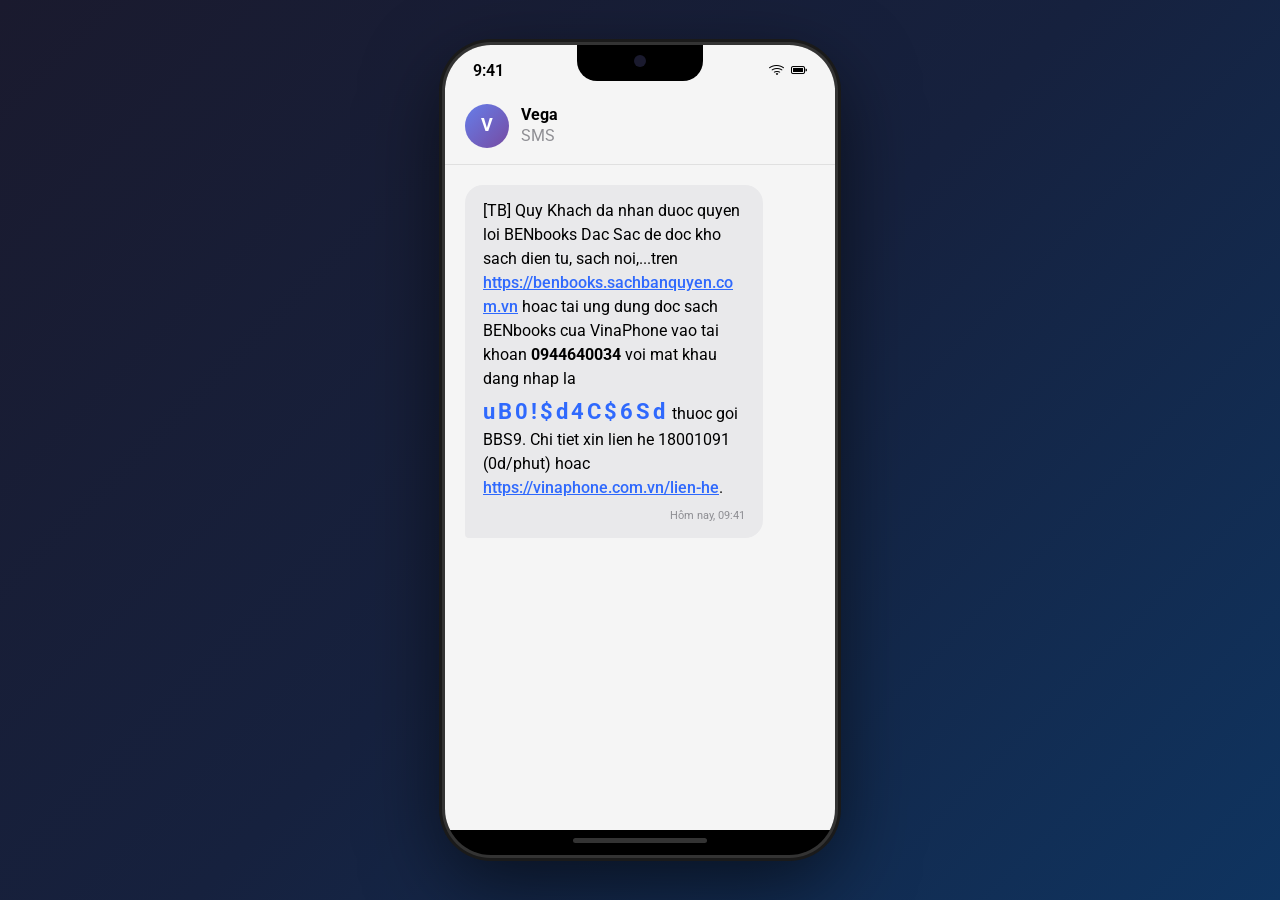
==== commit c2e37d7c: "UI refactor: update detail layout, carousel sort logic, and style tweaks" ====
--- a/index.html
+++ b/index.html
@@ -38,7 +38,7 @@
         </div>
         <div class="sms-body">
           <div class="sms-bubble">
-            <p>[TB] Quy Khach da nhan duoc quyen loi BENbooks Dac Sac de doc kho sach dien tu, sach noi,...tren <a href="#" id="sms-link" class="sms-link">https://benbooks.sachbanquyen.com.vn</a> hoac tai ung dung doc sach BENbooks cua VinaPhone vao tai khoan <strong>0944640034</strong> voi mat khau dang nhap la <span class="sms-code">uB0!$d4C$6Sd</span> thuoc goi VBO5. Chi tiet xin lien he 18001091 (0d/phut) hoac <a href="#" class="sms-link">https://vinaphone.com.vn/lien-he</a>.</p>
+            <p>[TB] Quy Khach da nhan duoc quyen loi BENbooks Dac Sac de doc kho sach dien tu, sach noi,...tren <a href="#" id="sms-link" class="sms-link">https://benbooks.sachbanquyen.com.vn</a> hoac tai ung dung doc sach BENbooks cua VinaPhone vao tai khoan <strong>0944640034</strong> voi mat khau dang nhap la <span class="sms-code">uB0!$d4C$6Sd</span> thuoc goi BBS9. Chi tiet xin lien he 18001091 (0d/phut) hoac <a href="#" class="sms-link">https://vinaphone.com.vn/lien-he</a>.</p>
             <div class="sms-time">Hôm nay, 09:41</div>
           </div>
         </div>
@@ -55,11 +55,11 @@
     <div class="container-1440">
       <div class="header-inner">
         <!-- Row 1: Logo (Left) and Mobile Actions (Right) -->
-        <a href="#" class="header-logo">
-          <img src="assets/images/benbooks-logo.svg" alt="BenBooks">
+        <a href="index.html" class="header-logo">
+          <img loading="lazy" src="assets/images/benbooks-logo.svg" alt="BenBooks">
         </a>
         <div class="header-mobile-right">
-           <img src="assets/images/vip-icon.svg" class="vip-badge-icon" alt="VIP">
+           <img loading="lazy" src="assets/images/vip-icon.svg" class="vip-badge-icon" alt="VIP">
            <div class="divider-vertical"></div>
            <a href="#" class="btn-user-avatar-mobile" id="btn-user-mobile"><i class="bi bi-person-fill"></i></a>
         </div>
@@ -85,7 +85,7 @@
             </div>
           </div>
           <button class="btn-goicuoc" id="btn-goicuoc-header">
-            <img src="assets/images/vip-icon.svg" class="vip-img-icon" alt="VIP"> Gói Cước
+            <img loading="lazy" src="assets/images/vip-icon.svg" class="vip-img-icon" alt="VIP"> Gói Cước
           </button>
           <a href="#" class="btn-user-avatar" id="btn-user-desktop"><i class="bi bi-person-fill"></i></a>
         </div>
@@ -110,7 +110,7 @@
           <!-- Banner -->
           <div class="banner-wrapper">
             <div class="banner-img">
-              <img src="assets/images/banner-welcome.jpg" alt="Chào mừng đến với tủ sách Benbooks dành cho hội viên">
+              <img loading="lazy" src="assets/images/banner-welcome.jpg" alt="Chào mừng đến với tủ sách Benbooks dành cho hội viên">
             </div>
           </div>
 
@@ -128,10 +128,9 @@
               <div class="sort-controls">
                 <span class="sort-label small-14">Sắp xếp theo:</span>
                 <div class="sort-buttons">
-                  <button class="sort-btn active" data-sort="popular">Bán chạy</button>
-                  <button class="sort-btn" data-sort="views">Phổ biến</button>
-                  <button class="sort-btn" data-sort="newest">Mới nhất</button>
-                  <button class="sort-btn" data-sort="price">Theo giá</button>
+                  <button class="sort-btn active" data-sort="newest">Mới nhất</button>
+                  <button class="sort-btn" data-sort="reads">�?c nhi?u</button>
+                  <button class="sort-btn" data-sort="views">Xem nhiều</button>
                 </div>
               </div>
             </div>
@@ -198,11 +197,11 @@
           <div class="col-lg-6">
             <div class="detail-cover-wrap">
               <div class="detail-cover-box" id="detail-cover-box">
-                <img src="" id="detail-cover-img" alt="Book Cover" class="hidden-init">
+                <img loading="lazy" src="" id="detail-cover-img" alt="Book Cover" class="hidden-init">
                 <span id="detail-cover-loading">Đang tải...</span>
               </div>
               <!-- Tag Hội Viên Overlay -->
-              <img src="assets/images/tag-hoi-vien.svg" alt="Hội Viên Tag" class="cover-tag-vip" id="detail-cover-tag" style="display:none;">
+              <img loading="lazy" src="assets/images/tag-hoi-vien.svg" alt="Hội Viên Tag" class="cover-tag-vip" id="detail-cover-tag" style="display:none;">
             </div>
             
             <!-- Thumbs Carousel Strip -->
@@ -240,7 +239,7 @@
               <tr>
                 <td class="lbl">Gói cước:</td>
                 <td id="detail-package">
-                  <img src="assets/images/tag-hoi-vien.svg" alt="Hội Viên" style="height: 22px; vertical-align: middle;">
+                  <img loading="lazy" src="assets/images/tag-hoi-vien.svg" alt="Hội Viên" style="height: 22px; vertical-align: middle;">
                 </td>
               </tr>
             </table>
@@ -268,12 +267,11 @@
             <!-- Author & Publisher Section -->
             <div class="row gx-4 mb-4 author-publisher-row">
               <div class="col-md-6 mb-3 mb-md-0">
-                <div class="author-pub-block">
+                <div class="author-pub-block" style="background:#fff">
                   <span class="ap-label">Tác giả</span>
                   <div class="ap-content">
                     <div class="d-flex align-items-center">
-                      <img src="assets/images/author-avatar-placeholder.jpg" class="author-avatar" onerror="this.style.display='none';this.nextElementSibling.style.display='flex'">
-                      <div class="author-avatar-fallback">EC</div>
+                      <img loading="lazy" src="https://images.pexels.com/photos/415829/pexels-photo-415829.jpeg?auto=compress&cs=tinysrgb&w=100" class="author-avatar-img" alt="Elizabeth Cole" style="width:48px;height:48px;border-radius:50%;object-fit:cover;">
                       <div class="ms-3">
                         <div class="author-name-row">
                           <strong id="detail-author-name">Elizabeth Cole</strong>
@@ -286,11 +284,11 @@
                 </div>
               </div>
               <div class="col-md-6">
-                <div class="author-pub-block">
+                <div class="author-pub-block" style="background:#fff">
                   <span class="ap-label">Được bán bởi:</span>
                   <div class="ap-content">
                     <div class="d-flex align-items-center">
-                      <img src="assets/images/benito-logo-short.svg" class="nxb-logo" alt="NXB Logo" onerror="this.src='assets/images/tag-hoi-vien.svg'">
+                      <img loading="lazy" src="assets/images/benito-logo-short.svg" class="nxb-logo" alt="NXB Logo" onerror="this.src='assets/images/tag-hoi-vien.svg'">
                       <div class="ms-3">
                         <div class="publisher-name" id="publisher-name">Công ty CP văn hóa và bản quyền Benito</div>
                         <div class="publisher-addr"><i class="bi bi-shield-check" style="color:#28a745"></i> Nhà phát hành tin cậy</div>
@@ -345,7 +343,6 @@
                   <div class="tab-content-body" id="detail-book-desc">
                     <strong>Cơ thể siêu rắc rối</strong><br><br>Nhấn xem đầy đủ để hiển thị mô tả chi tiết của sách.
                   </div>
-                  <a href="#" class="see-more-down"><i class="bi bi-chevron-down"></i> Xem đầy đủ</a>
                 </div>
                 <div class="tab-pane fade" id="tab-toc">
                   <div class="tab-content-body" id="detail-book-toc">
@@ -371,7 +368,7 @@
                     
                     <!-- Nested Reply -->
                     <div class="comment-reply">
-                      <img src="assets/images/benito-logo-short.svg" class="reply-avatar" alt="Admin" onerror="this.src='assets/images/tag-hoi-vien.svg'">
+                      <img loading="lazy" src="assets/images/benito-logo-short.svg" class="reply-avatar" alt="Admin" onerror="this.src='assets/images/tag-hoi-vien.svg'">
                       <div class="reply-content">
                         <strong>Thành Luân</strong> <span class="badge-admin">Quản Trị Viên</span>
                         <p>Chào bạn!<br>Bên mình đã nhắn tin hướng dẫn, bạn vui lòng kiểm tra email nhé!<br>Xin cảm ơn bạn.</p>
@@ -380,10 +377,11 @@
                     </div>
                   </div>
                 </div>
-                
-                <div class="comment-input-box mt-3">
-                  <textarea rows="3" placeholder="Mời Bạn để lại bình luận..."></textarea>
-                  <div class="text-end mt-2 me-2 mb-2"><button class="btn-comment-submit">Gửi bình luận</button></div>
+                <div class="comment-input-wrapper text-center mt-4">
+                  <div class="comment-input-box mb-3 text-start">
+                    <textarea rows="3" placeholder="Mời Bạn để lại bình luận..."></textarea>
+                  </div>
+                  <button class="btn-comment-submit">Gửi bình luận</button>
                 </div>
               </div>
             </div>
@@ -403,7 +401,7 @@
           <!-- Sidebar Right -->
           <aside class="sidebar details-page-sidebar">
             <div class="vip-cta-box mb-4">
-              <img src="assets/images/vip-icon.svg" class="vip-icon-lg" alt="VIP" onerror="this.src='assets/images/tag-hoi-vien.svg'">
+              <img loading="lazy" src="assets/images/vip-icon.svg" class="vip-icon-lg" alt="VIP" onerror="this.src='assets/images/tag-hoi-vien.svg'">
               <p>Đọc toàn bộ kho sách 10,000+<br>sách điện tử, sách nói, sách<br>tương tác... trên toàn hệ thống<br>benbooks</p>
               <button class="btn-tro-thanh-hv">Trở thành hội viên</button>
             </div>
@@ -520,7 +518,7 @@
       <div class="modal-content">
         <div class="modal-header"><button type="button" class="btn-close" data-bs-dismiss="modal"></button></div>
         <div class="modal-body modal-success text-center">
-          <img src="assets/images/vip-icon.svg" alt="VIP" style="width: 64px; height: auto; margin-bottom: 16px;">
+          <img loading="lazy" src="assets/images/vip-icon.svg" alt="VIP" style="width: 64px; height: auto; margin-bottom: 16px;">
           <h4 class="title-hoivien">Chào mừng đến với gói đọc Benbooks<br>dành cho hội viên</h4>
           <p class="time-remaining">Thời Gian Còn Lại: <strong>31 Ngày</strong></p>
           <button class="btn-activate mt-2" id="btn-go-library">VÀO ĐỌC SÁCH</button>
@@ -582,11 +580,11 @@
 
       <div class="footer-bottom-row">
         <div class="app-downloads">
-          <img src="assets/images/download-ios.svg" alt="App Store">
-          <img src="assets/images/download-chplay.svg" alt="Google Play">
+          <img loading="lazy" src="assets/images/download-ios.svg" alt="App Store">
+          <img loading="lazy" src="assets/images/download-chplay.svg" alt="Google Play">
         </div>
         <div class="footer-cert">
-          <img src="assets/images/bo-cong-thuong.png" alt="Bộ Công Thương">
+          <img loading="lazy" src="assets/images/bo-cong-thuong.png" alt="Bộ Công Thương">
         </div>
       </div>
     </div>
@@ -595,8 +593,8 @@
 
   <!-- Floating Actions -->
   <div class="floating-actions hidden-init" id="floating-actions">
-    <button class="floating-btn messenger"><img src="assets/images/messenger.svg" alt="Messenger"></button>
-    <button class="floating-btn zalo"><img src="assets/images/zalo.svg" alt="Zalo"></button>
+    <button class="floating-btn messenger"><img loading="lazy" src="assets/images/messenger.svg" alt="Messenger"></button>
+    <button class="floating-btn zalo"><img loading="lazy" src="assets/images/zalo.svg" alt="Zalo"></button>
     <button class="floating-btn scroll-top" id="btn-scroll-top"><i class="bi bi-chevron-up"></i></button>
   </div>
 
@@ -624,3 +622,5 @@
   <script src="js/app.js"></script>
 </body>
 </html>
+
+
--- a/css/style.css
+++ b/css/style.css
@@ -387,13 +387,16 @@
 .sidebar .accordion-button::after { width: 12px; height: 12px; background-size: 12px; }
 .sidebar .accordion-body { padding: 4px 0 4px 20px; }
 .sidebar-link {
-  display: block; padding: 8px 0; font-size: 16px; color: var(--text-dark);
+  display: flex; align-items: center; padding: 8px 0; font-size: 16px; color: var(--text-dark);
   transition: color var(--fast), padding-left var(--fast); cursor: pointer;
   text-overflow: ellipsis; overflow: hidden; white-space: nowrap;
 }
 .sidebar-link::before {
-  content: 'Ã¢â€â€'; color: var(--primary); font-size: 13px; font-weight: 300; display: inline-block; margin-right: 8px; transform: scaleY(1.2);
-}
+  content: ''; width: 6px; height: 6px; border-radius: 50%;
+  border: 1px solid #C4C4C4; display: inline-block; margin-right: 8px; flex-shrink: 0;
+  transition: all var(--fast);
+}
+.sidebar-link:hover::before, .sidebar-link.active::before { background: var(--btn-gold); border-color: var(--btn-gold); }
 .sidebar-link:hover, .sidebar-link.active { color: var(--btn-gold); padding-left: 4px; }
 
 .language-link {
@@ -522,7 +525,7 @@
 .book-vip-badge {
   position: absolute; bottom: 10px; right: 6px;
   display: flex; align-items: center; gap: 4px;
-  padding: 3px 9px; background: var(--badge-vip); border-radius: 12px;
+  padding: 3px 9px; background: var(--badge-vip); border-radius: 8px;
   font-size: 10px; font-weight: 700; color: var(--white); z-index: 2; text-transform: uppercase;
 }
 .vip-tag-img { height: 22px; width: auto; }
@@ -648,10 +651,16 @@
 .detail-thumbs-container { display: flex; gap: 8px; margin-top: 16px; justify-content: center; flex-wrap: wrap; }
 .thumb-item {
   width: 65px; height: 65px; border-radius: var(--radius-sm); overflow: hidden;
-  border: 1.5px solid transparent; cursor: pointer; position: relative; transition: all var(--fast);
+  border: 2pt solid transparent; cursor: pointer; position: relative; transition: all var(--fast);
 }
 .thumb-item.active { border-color: var(--primary); }
 .thumb-item img { width: 100%; height: 100%; object-fit: contain; background: #fff; }
+
+@media (max-width: 767px) {
+  .detail-thumbs-container .thumb-item:nth-child(3) {
+    display: none !important;
+  }
+}
 
 .thumb-action-box {
   width: 65px; height: 65px; border-radius: var(--radius-sm);
@@ -772,8 +781,8 @@
 }
 .pub-grid .pub-cell:nth-child(4n) { border-right: none; }
 .pub-grid .pub-cell:nth-last-child(-n+4) { border-bottom: none; }
-.pub-label { font-weight: 600; display: flex; align-items: center; gap: 8px; color: var(--icon); }
-.pub-label i { font-size: 14px; color: var(--icon); }
+.pub-label { font-weight: 600; display: flex; align-items: center; gap: 8px; color: var(--text-dark); }
+.pub-label i { font-size: 14px; color: var(--text-dark); }
 @media(max-width: 768px) {
   .pub-grid { grid-template-columns: 1fr 2fr; }
   .pub-grid .pub-cell:nth-child(2n) { border-right: none; }
@@ -792,7 +801,8 @@
   border: none; border-radius: 6px 6px 0 0;
   padding: 10px 24px; opacity: 0.7; transition: var(--fast);
 }
-.yellow-tabs-bar .nav-link.active { background: var(--white); opacity: 1; }
+.yellow-tabs-bar .nav-link { color: #8F8F8F; opacity: 1; } 
+.yellow-tabs-bar .nav-link.active { background: var(--white); opacity: 1; color: #1a1a1a; }
 .yellow-tabs-content {
   background: var(--white);
   border: 1px solid var(--bg-yellow-light, #FDF2CA);
@@ -856,12 +866,12 @@
   scroll-snap-type: x mandatory; -webkit-overflow-scrolling: touch;
 }
 .books-scroll .book-card { min-width: 170px; max-width: 190px; flex-shrink: 0; scroll-snap-align: start; }
-.books-scroll::-webkit-scrollbar { height: 4px; }
-.books-scroll::-webkit-scrollbar-thumb { background: var(--grayline); border-radius: 4px; }
+.books-scroll::-webkit-scrollbar, .books-scroll-wrap::-webkit-scrollbar { display: none; }
+.books-scroll, .books-scroll-wrap { -ms-overflow-style: none; scrollbar-width: none; }
+
 
 /* Fullwidth Suggested Books */
 .suggested-fullwidth-block {
-  background: var(--bg-yellow-light, #FDF2CA);
   padding: 40px 0;
   margin-top: 40px;
 }
@@ -870,6 +880,8 @@
   margin-top: 24px;
 }
 .suggested-carousel-wrap .btn-carousel-nav {
+  padding: 0;
+  line-height: 0;
   position: absolute;
   top: 50%;
   transform: translateY(-50%);
@@ -886,10 +898,13 @@
   transition: var(--fast);
 }
 .suggested-carousel-wrap .btn-carousel-nav:hover { background: var(--primary); color: #fff; border-color: var(--primary); }
+.suggested-carousel-wrap .btn-carousel-nav i { margin-top: 1px; }
 .suggested-carousel-wrap .btn-carousel-nav.prev { left: -20px; }
 .suggested-carousel-wrap .btn-carousel-nav.next { right: -20px; }
 @media (max-width: 768px) {
-  .suggested-carousel-wrap .btn-carousel-nav { display: none; }
+  .suggested-carousel-wrap .btn-carousel-nav {
+  padding: 0;
+  line-height: 0; display: none; }
 }
 
 /* =============================================
@@ -1162,6 +1177,13 @@
   .app-downloads { flex-direction: column; align-items: center; gap: 16px; }
   .reader-content { padding: 24px 16px; column-count: 1; }
   .iphone-notch { transform: translateX(-50%) scale(0.9); transform-origin: top center; }
+  
+  /* Responsive for new UI Blocks */
+  .suggested-fullwidth-block { padding: 24px 0; margin-top: 24px; }
+  .yellow-tabs-bar .nav-link { padding: 8px 16px; font-size: 13px; }
+  .comments-body { padding: 16px; }
+  .comment-avatar { width: 40px; height: 40px; }
+  .author-publisher-row .col-md-6:last-child { margin-top: 16px; border-top: 1px dashed var(--grayline); padding-top: 16px; }
 }
 @media (max-width: 480px) {
   .books-grid { gap: 8px; padding: 0 8px 16px; }
@@ -1195,3 +1217,70 @@
   animation: scaleIn 0.3s ease;
 }
 
+
+/* =============================================
+   16. FANCYBOX 5 CUSTOM OVERRIDES
+   ============================================= */
+.fancybox__slide.has-image > .fancybox__content {
+  height: calc(100vh - 160px) !important;
+  max-height: calc(100vh - 160px) !important;
+  width: 100% !important;
+  display: flex !important;
+  align-items: center !important;
+  justify-content: center !important;
+  margin-top: 56px !important;
+}
+.fancybox__slide.has-image .fancybox__image {
+  height: 100% !important;
+  max-height: 100% !important;
+  width: 100% !important;
+  object-fit: contain !important;
+}
+.fancybox__thumbs .f-carousel__slide,
+.f-thumbs__slide.for-image {
+  width: 72px !important;
+  height: 72px !important;
+  aspect-ratio: 1/1 !important;
+  border-radius: var(--radius-sm);
+  background: var(--white);
+}
+.fancybox__thumbs .f-carousel__slide img,
+.f-thumbs__slide.for-image img {
+  width: 100% !important;
+  height: 100% !important;
+  object-fit: contain !important;
+}
+.fancybox__thumbs .f-carousel__slide.is-nav-selected,
+.f-thumbs__slide.for-image.is-nav-selected {
+  border: 2px solid var(--primary) !important;
+}
+
+
+
+
+/* Custom UI Tweaks */
+.f-thumbs__track { justify-content: center !important; }
+
+/* Integer Cards in books-scroll-wrap */
+.books-scroll-wrap .book-card, .books-scroll .book-card {
+  flex: 0 0 calc((100% - 24px) / 2);
+  min-width: 0 !important;
+  max-width: none !important;
+}
+@media (min-width: 576px) { .books-scroll-wrap .book-card, .books-scroll .book-card { flex: 0 0 calc((100% - 2 * 24px) / 3); } }
+@media (min-width: 768px) { .books-scroll-wrap .book-card, .books-scroll .book-card { flex: 0 0 calc((100% - 3 * 24px) / 4); } }
+@media (min-width: 992px) { .books-scroll-wrap .book-card, .books-scroll .book-card { flex: 0 0 calc((100% - 4 * 24px) / 5); } }
+@media (min-width: 1200px) { .books-scroll-wrap .book-card, .books-scroll .book-card { flex: 0 0 calc((100% - 5 * 24px) / 6); } }
+
+/* Global Button Animations */
+.btn, button, .sort-btn, .btn-login, .btn-carousel-nav, .thumb-action-box {
+  transition: all 0.3s ease;
+}
+.btn:hover, button:not(.btn-carousel-nav):hover, .sort-btn:hover, .btn-login:hover {
+  transform: translateY(-2px);
+  box-shadow: 0 4px 12px rgba(0,0,0,0.1);
+}
+.btn-carousel-nav:hover {
+  transform: scale(1.1);
+  box-shadow: 0 4px 12px rgba(0,0,0,0.15);
+}
